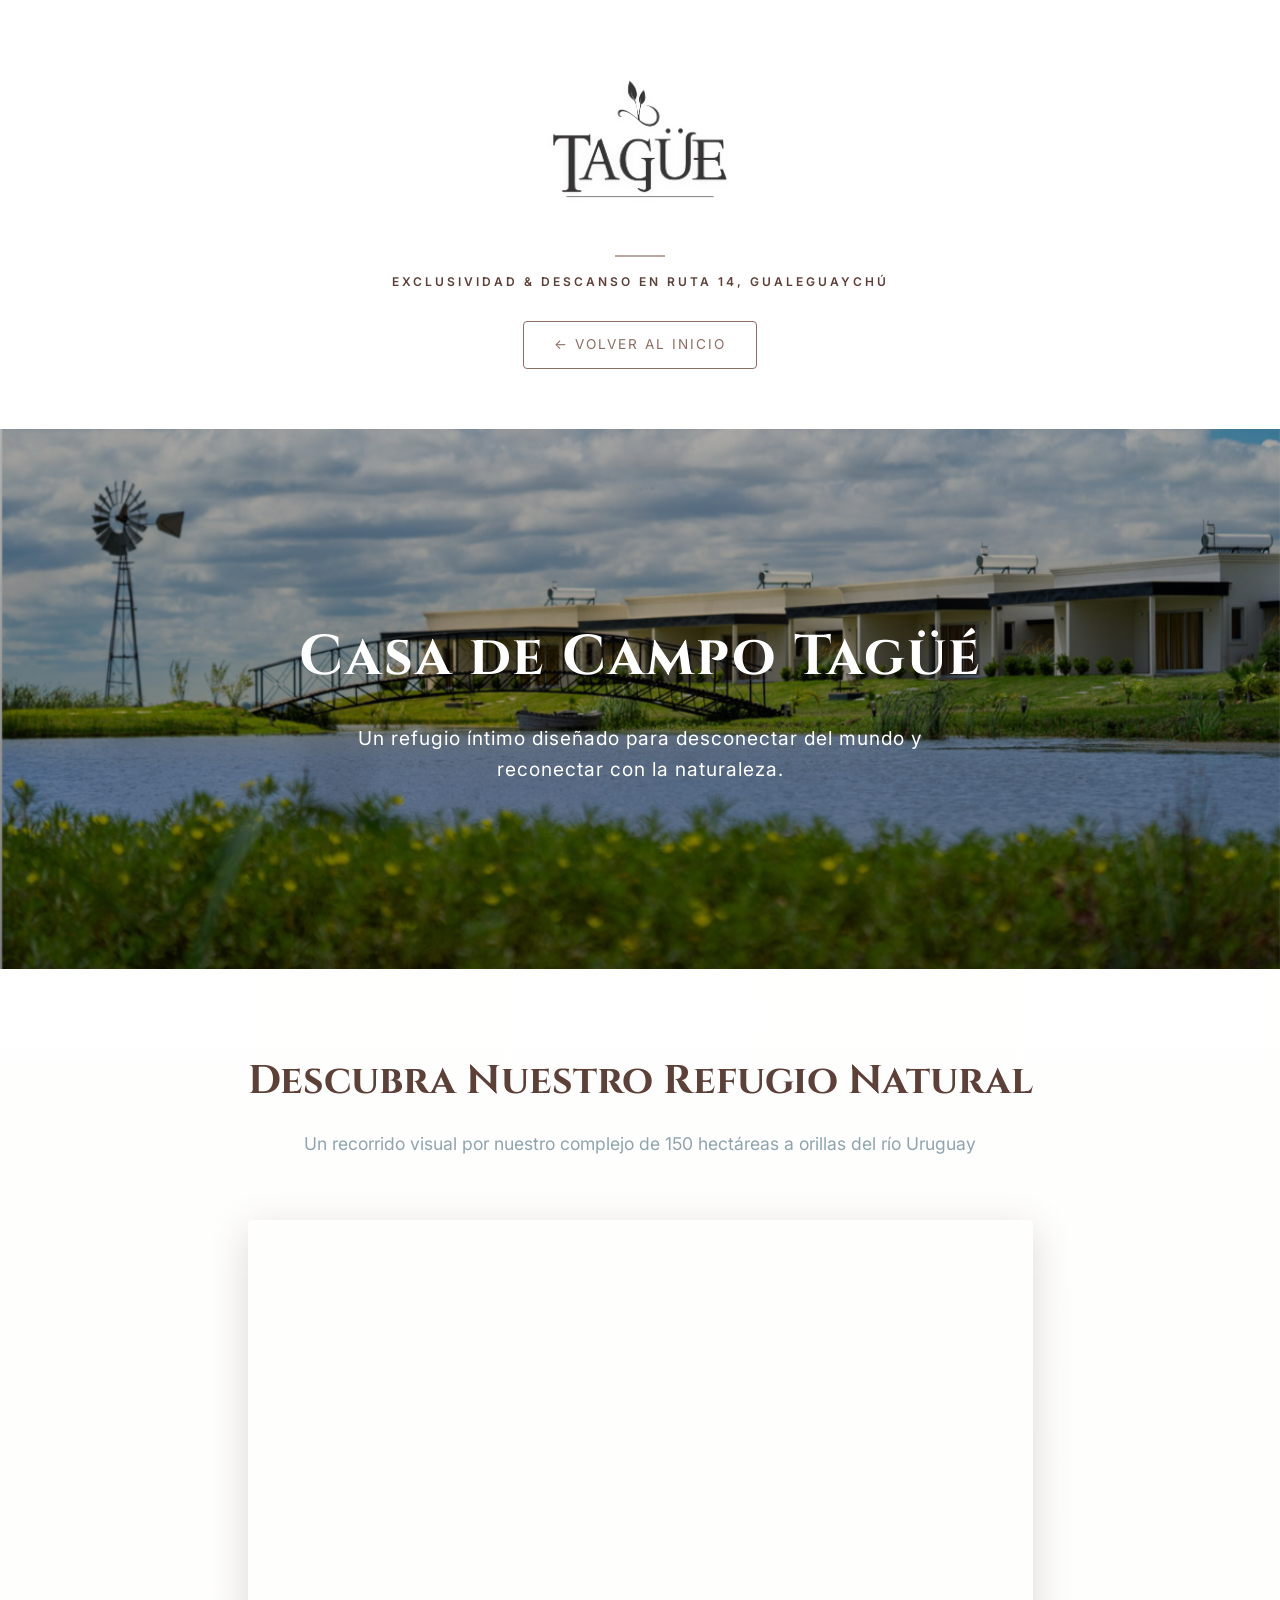
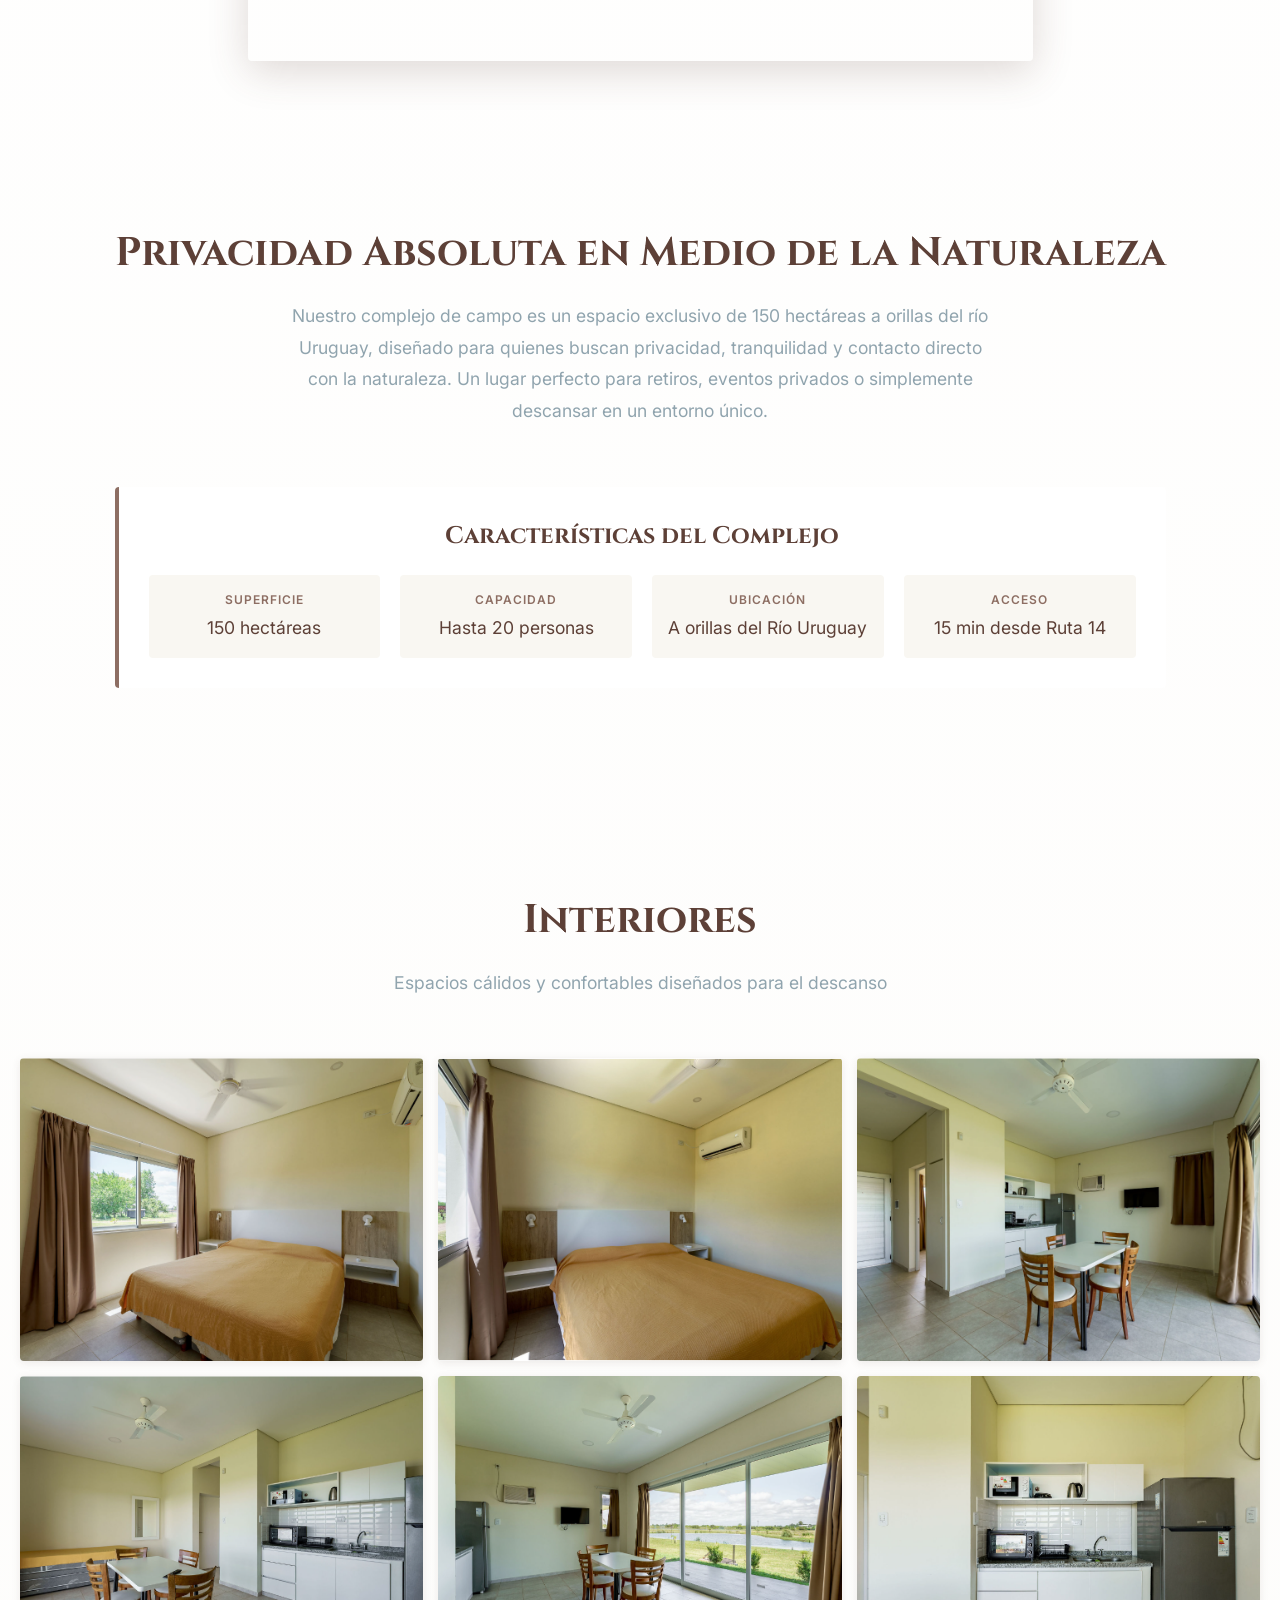
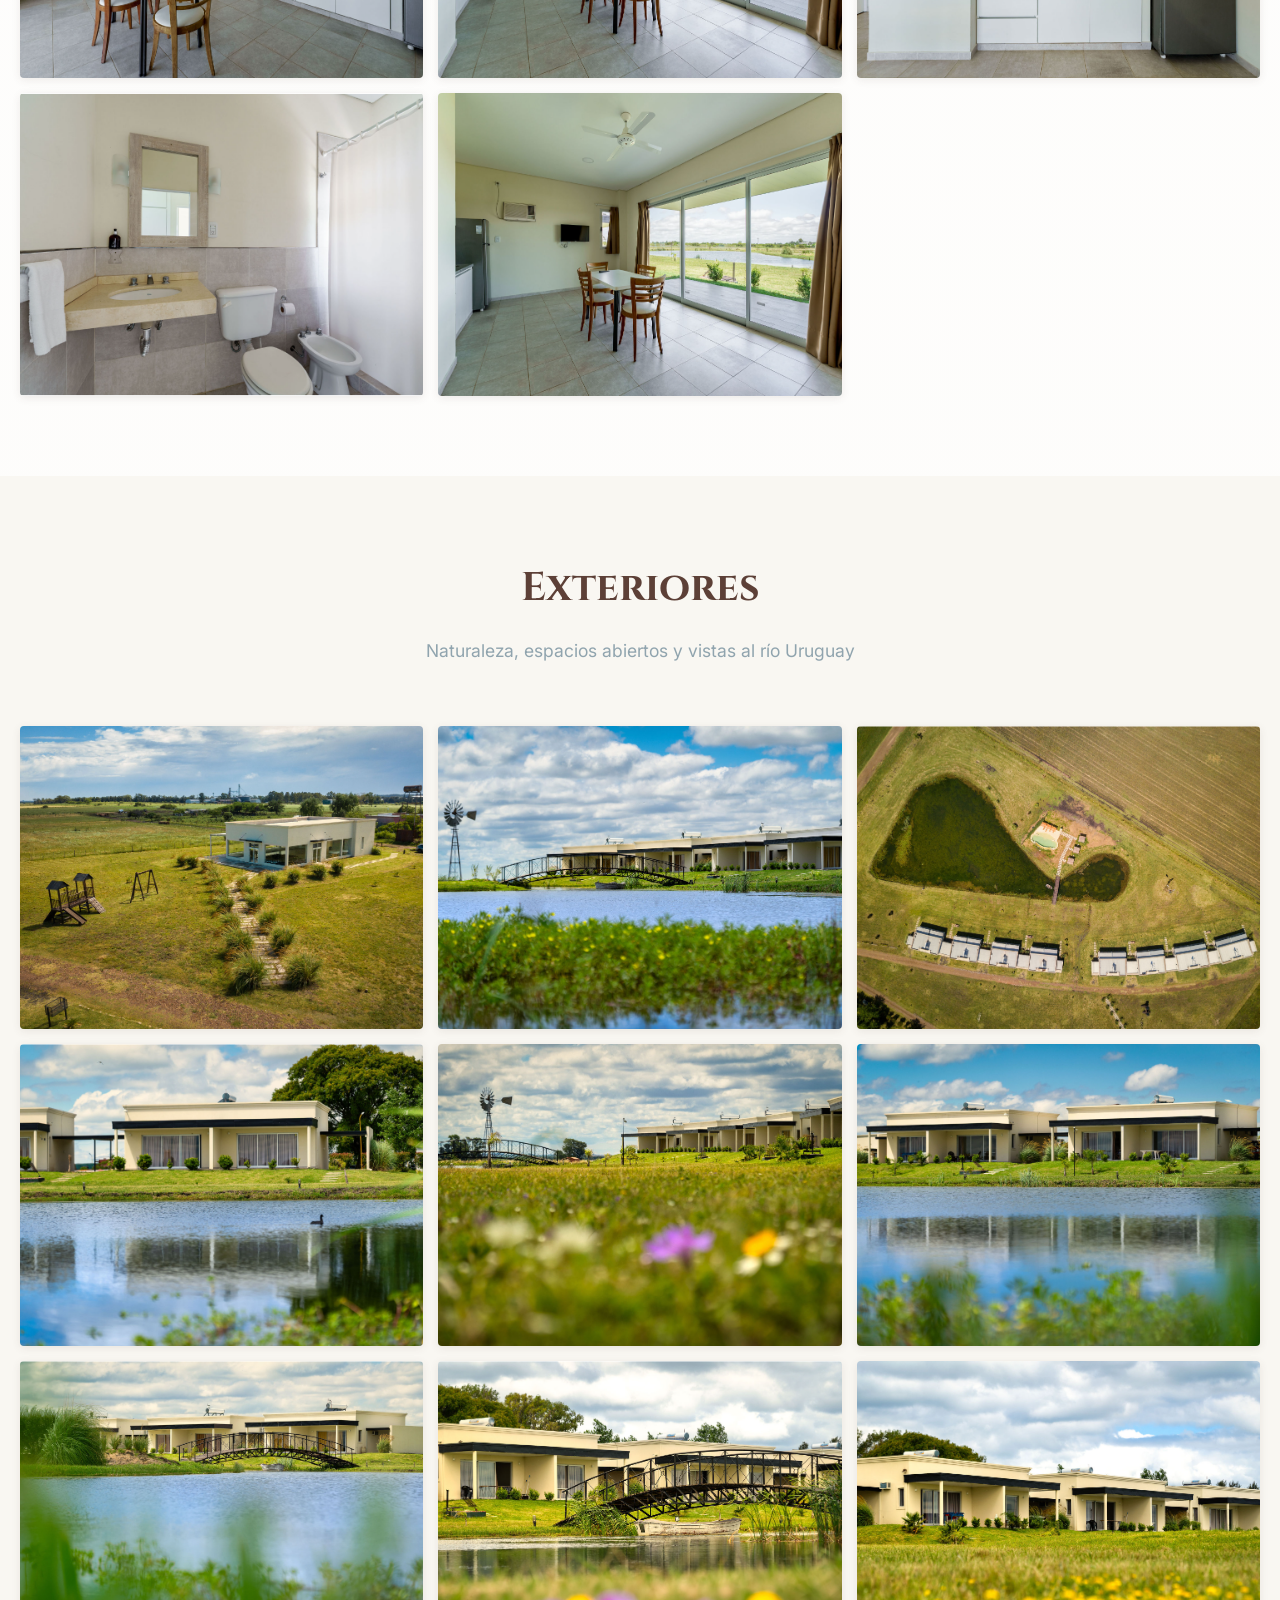
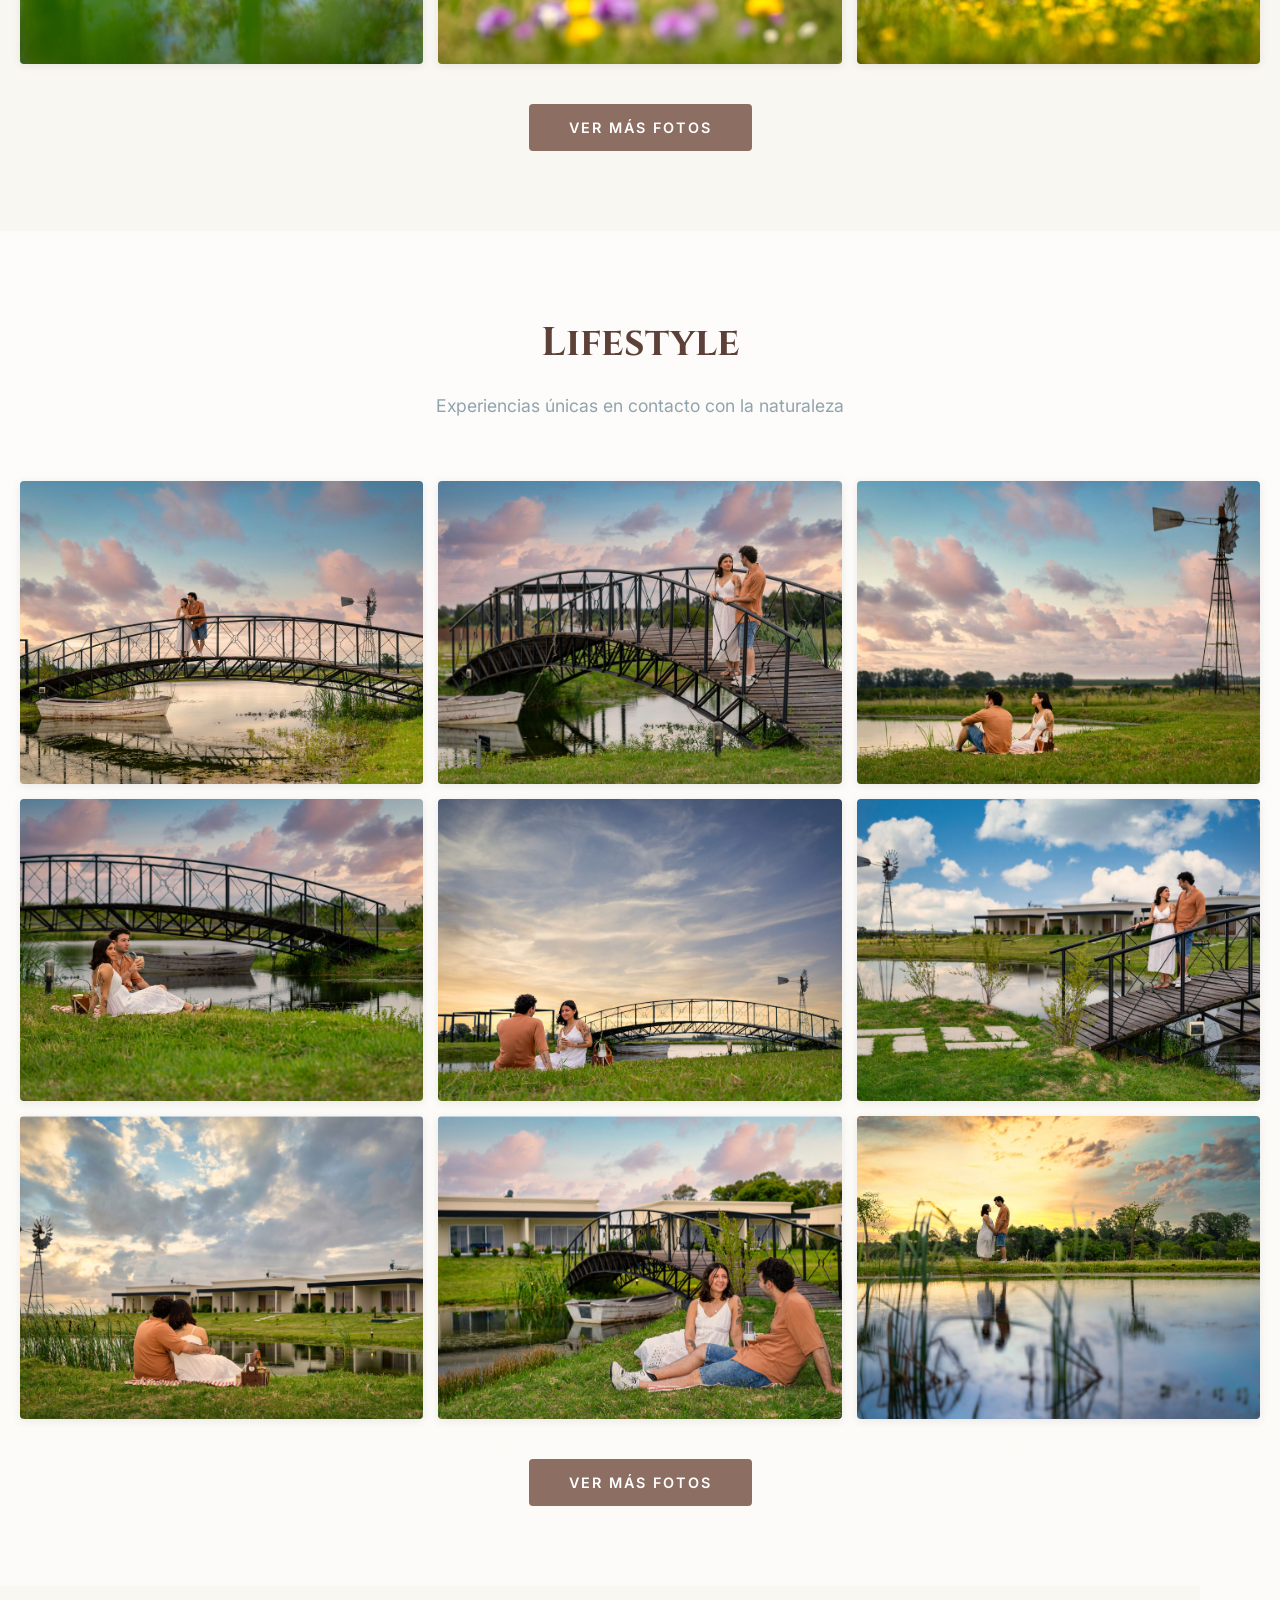
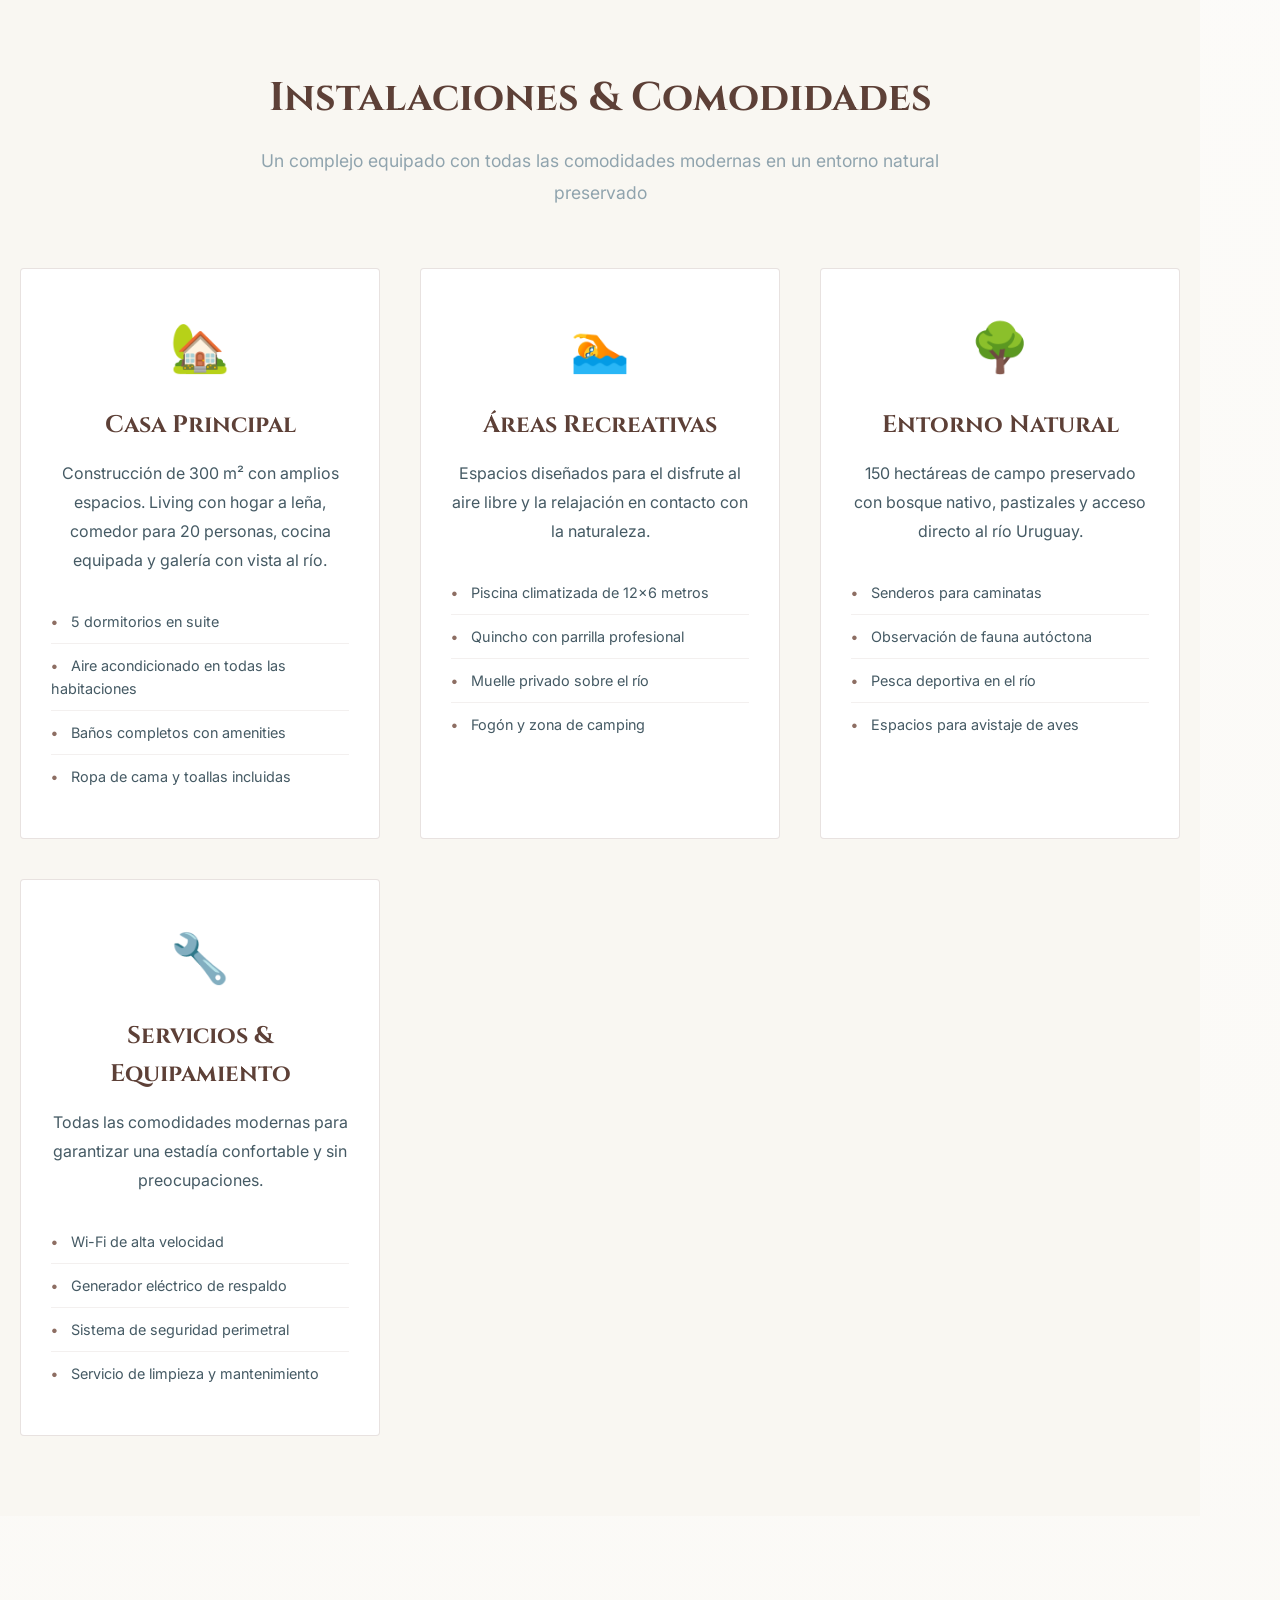
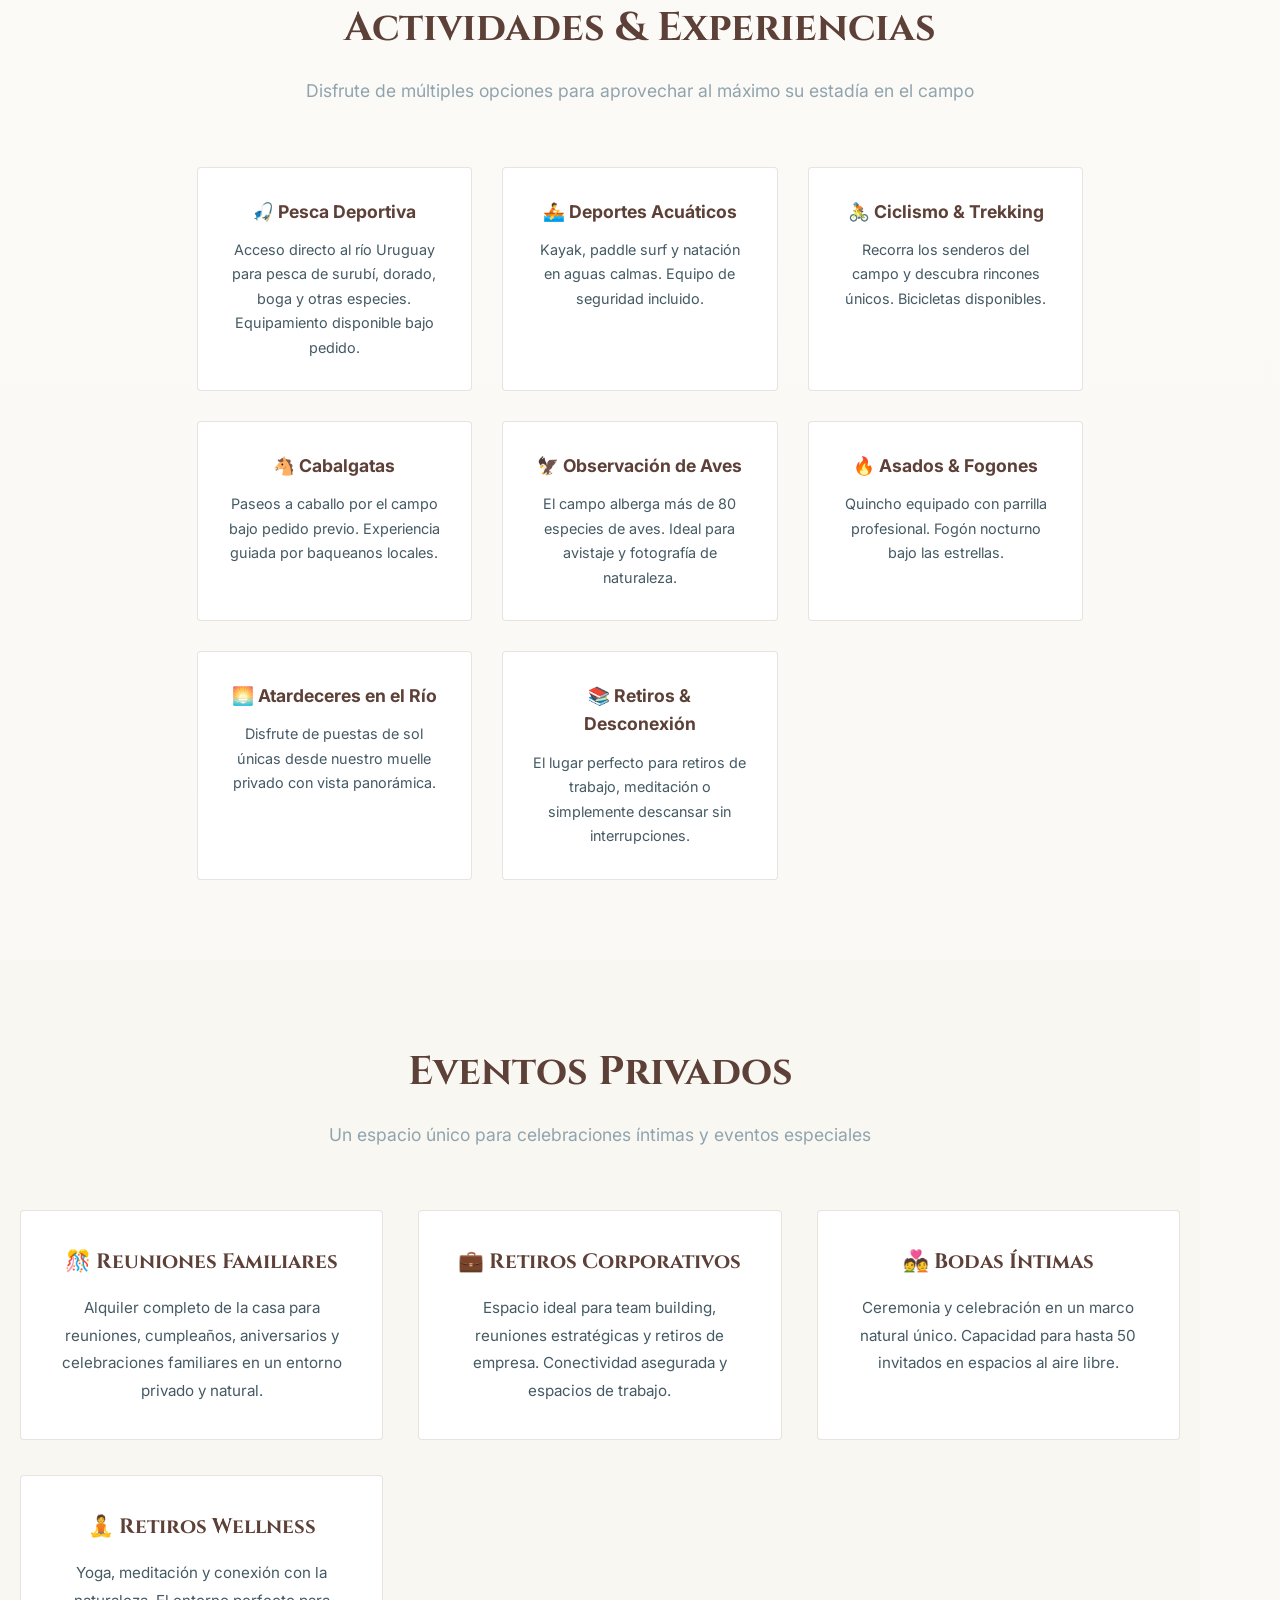
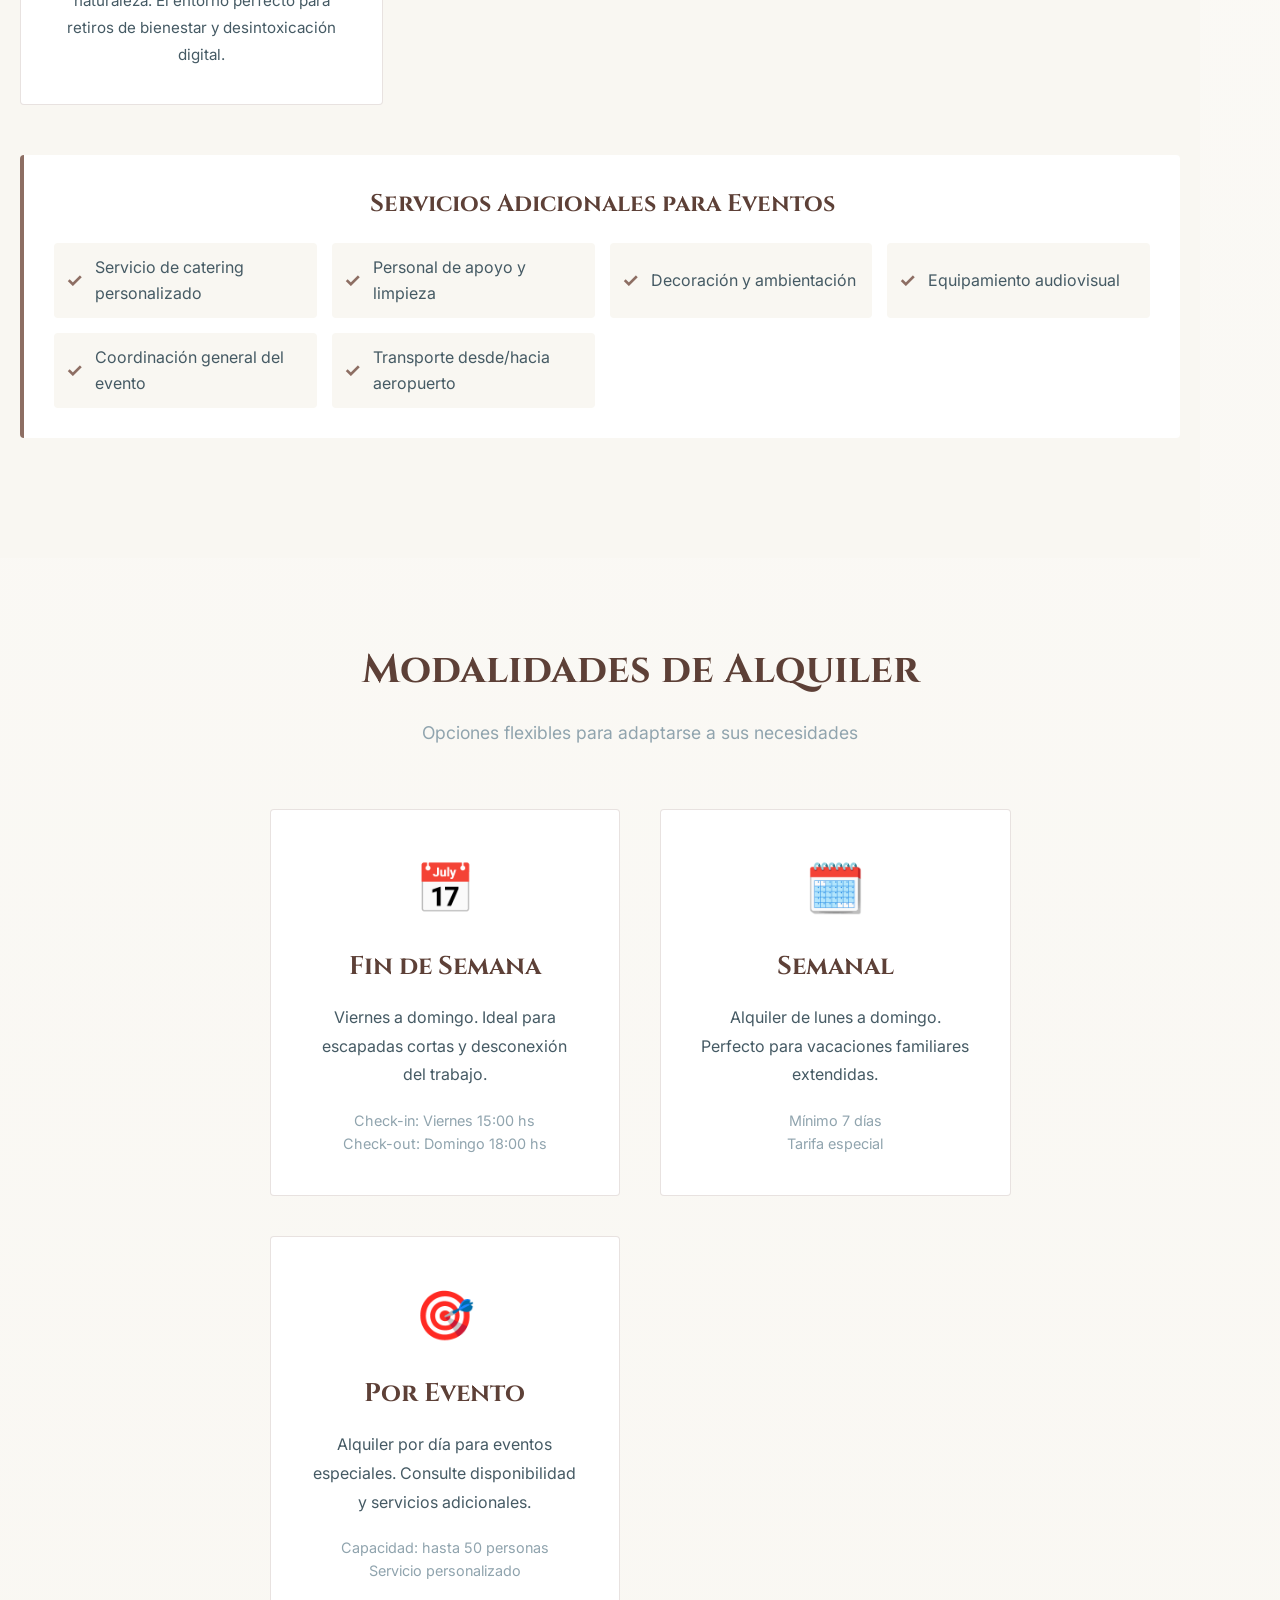
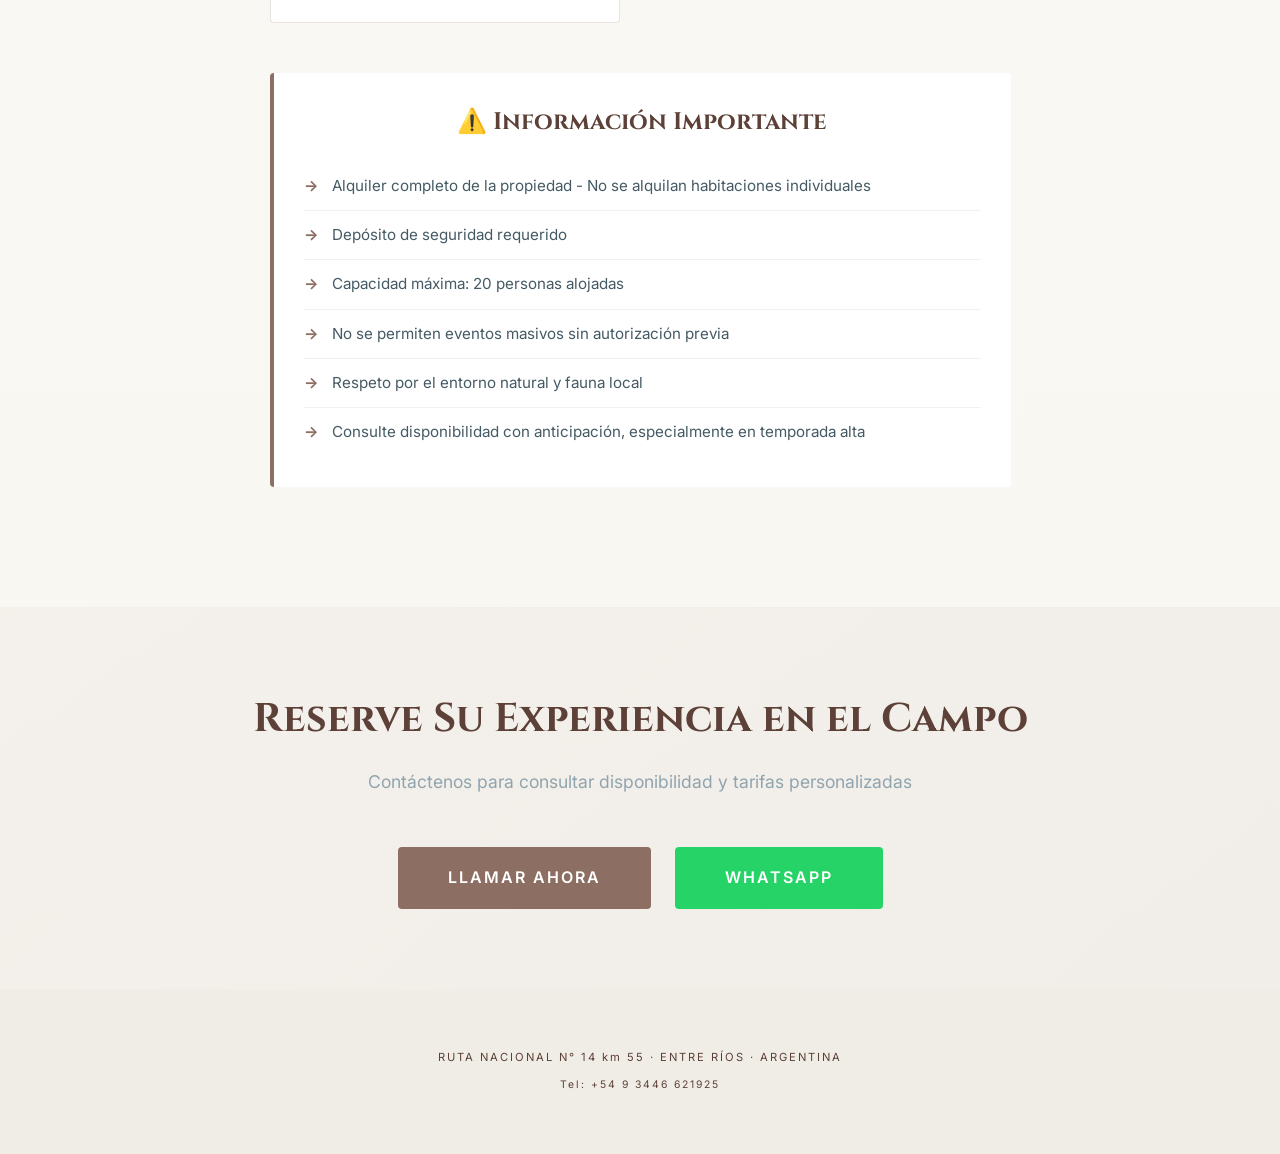
==== casa-de-campo.html @ 74c23db2 "Añado funcionalidades y nuevas imagenes" ====
<!DOCTYPE html>
<html lang="es">
<head>
    <meta charset="UTF-8">
    <meta name="viewport" content="width=device-width, initial-scale=1.0">
    <title>Casa de Campo - El Tague</title>
    <link rel="stylesheet" href="styles.css">
    <link rel="preconnect" href="https://fonts.googleapis.com">
    <link rel="preconnect" href="https://fonts.gstatic.com" crossorigin>
    <link href="https://fonts.googleapis.com/css2?family=Cinzel:wght@400;700&family=Inter:wght@300;400;600&display=swap" rel="stylesheet">
</head>
<body>

    <header class="header">
        <div class="logo-container">
            <img src="tague2.svg" class="main-logo">        
            <div class="divider"></div>
            <p class="tagline">Exclusividad & Descanso en Ruta 14, Gualeguaychú</p>
        </div>
        <a href="index.html" class="back-link">← Volver al Inicio</a>
    </header>

    <!-- Hero Section -->
    <section class="hero-section" style="background-image: url('campo.png');">
        <div class="hero-overlay"></div>
        <div class="hero-content">
            <h1>Casa de Campo Tagüé</h1>
            <p>Un refugio íntimo diseñado para desconectar del mundo y reconectar con la naturaleza.</p>
        </div>
    </section>

    <!-- Video de Presentación -->
    <section class="content-section">
        <div class="section-header">
            <h2 class="section-title">Descubra Nuestro Refugio Natural</h2>
            <p class="section-subtitle">
                Un recorrido visual por nuestro complejo de 150 hectáreas a orillas del río Uruguay
            </p>
        </div>
        
        <div class="video-container">
            <iframe 
                src="https://www.youtube.com/embed/LPkgZjcuvBs" 
                title="Casa de Campo El Tagüé" 
                frameborder="0" 
                allow="accelerometer; autoplay; clipboard-write; encrypted-media; gyroscope; picture-in-picture" 
                allowfullscreen>
            </iframe>
        </div>
    </section>

    <!-- Descripción Principal -->
    <section class="content-section">
        <div class="section-header">
            <h2 class="section-title">Privacidad Absoluta en Medio de la Naturaleza</h2>
            <p class="section-subtitle">
                Nuestro complejo de campo es un espacio exclusivo de 150 hectáreas a orillas del río Uruguay, 
                diseñado para quienes buscan privacidad, tranquilidad y contacto directo con la naturaleza. 
                Un lugar perfecto para retiros, eventos privados o simplemente descansar en un entorno único.
            </p>
        </div>

        <!-- Info Box Características -->
        <div class="info-box">
            <h3>Características del Complejo</h3>
            <div class="info-grid">
                <div class="info-item">
                    <div class="info-label">Superficie</div>
                    <div class="info-value">150 hectáreas</div>
                </div>
                <div class="info-item">
                    <div class="info-label">Capacidad</div>
                    <div class="info-value">Hasta 20 personas</div>
                </div>
                <div class="info-item">
                    <div class="info-label">Ubicación</div>
                    <div class="info-value">A orillas del Río Uruguay</div>
                </div>
                <div class="info-item">
                    <div class="info-label">Acceso</div>
                    <div class="info-value">15 min desde Ruta 14</div>
                </div>
            </div>
        </div>
    </section>

    <!-- Galería de Fotos - INTERIORES -->
    <section class="gallery-section">
        <div class="section-header">
            <h2 class="section-title">Interiores</h2>
            <p class="section-subtitle">
                Espacios cálidos y confortables diseñados para el descanso
            </p>
        </div>

        <div class="photo-gallery-dense">
            <div class="gallery-item">
                <img src="fotos interiores/interior1.png" alt="Living principal">
            </div>
            <div class="gallery-item">
                <img src="fotos interiores/interior2.png" alt="Dormitorio suite">
            </div>
            <div class="gallery-item">
                <img src="fotos interiores/interior3.png" alt="Cocina equipada">
            </div>
            <div class="gallery-item">
                <img src="fotos interiores/interior4.png" alt="Comedor">
            </div>
            <div class="gallery-item">
                <img src="fotos interiores/interior5.png" alt="Baño principal">
            </div>
            <div class="gallery-item">
                <img src="fotos interiores/interior6.png" alt="Sala de estar">
            </div>
            <div class="gallery-item">
                <img src="fotos interiores/interior7.png" alt="Detalle decoración">
            </div>
            <div class="gallery-item">
                <img src="fotos interiores/interior8.png" alt="Habitación doble">
            </div>
        </div>
    </section>

    <!-- Galería de Fotos - EXTERIORES -->
    <section class="gallery-section" style="background: var(--bg-primary); padding: 80px 20px; margin: 0;">
        <div style="max-width: 1400px; margin: 0 auto;">
            <div class="section-header">
                <h2 class="section-title">Exteriores</h2>
                <p class="section-subtitle">
                    Naturaleza, espacios abiertos y vistas al río Uruguay
                </p>
            </div>

            <div class="photo-gallery-dense" id="gallery-exteriores">
                <!-- Primeras 9 fotos visibles -->
                <div class="gallery-item">
                    <img src="fotos exteriores/exterior1.png" alt="Vista al río">
                </div>
                <div class="gallery-item">
                    <img src="fotos exteriores/exterior2.png" alt="Atardecer en el campo">
                </div>
                <div class="gallery-item">
                    <img src="fotos exteriores/exterior3.png" alt="Bosque nativo">
                </div>
                <div class="gallery-item">
                    <img src="fotos exteriores/exterior4.png" alt="Senderos del campo">
                </div>
                <div class="gallery-item">
                    <img src="fotos exteriores/exterior5.png" alt="Paisaje natural">
                </div>
                <div class="gallery-item">
                    <img src="fotos exteriores/exterior6.png" alt="Muelle privado">
                </div>
                <div class="gallery-item">
                    <img src="fotos exteriores/exterior7.png" alt="Vista panorámica">
                </div>
                <div class="gallery-item">
                    <img src="fotos exteriores/exterior8.png" alt="Flora del campo">
                </div>
                <div class="gallery-item">
                    <img src="fotos exteriores/exterior9.png" alt="Cielo abierto">
                </div>
                
                <!-- Fotos ocultas inicialmente -->
                <div class="gallery-item gallery-hidden">
                    <img src="fotos exteriores/exterior10.png" alt="Amanecer">
                </div>
                <div class="gallery-item gallery-hidden">
                    <img src="fotos exteriores/exterior11.png" alt="Zona de camping">
                </div>
                <div class="gallery-item gallery-hidden">
                    <img src="fotos exteriores/exterior12.png" alt="Flores silvestres">
                </div>
                <div class="gallery-item gallery-hidden">
                    <img src="fotos exteriores/exterior13.png" alt="Naturaleza">
                </div>
                <div class="gallery-item gallery-hidden">
                    <img src="fotos exteriores/exterior14.png" alt="Camino">
                </div>
                <div class="gallery-item gallery-hidden">
                    <img src="fotos exteriores/exterior15.png" alt="Paisaje">
                </div>
            </div>
            
            <div class="gallery-btn-container">
                <button class="gallery-toggle-btn" onclick="toggleGallery('exteriores')">
                    <span class="btn-text-more">Ver Más Fotos</span>
                    <span class="btn-text-less" style="display: none;">Ver Menos</span>
                </button>
            </div>
        </div>
    </section>

    <!-- Galería de Fotos - LIFESTYLE -->
    <section class="gallery-section">
        <div class="section-header">
            <h2 class="section-title">Lifestyle</h2>
            <p class="section-subtitle">
                Experiencias únicas en contacto con la naturaleza
            </p>
        </div>

        <div class="photo-gallery-dense" id="gallery-lifestyle">
            <!-- Primeras 9 fotos visibles -->
            <div class="gallery-item">
                <img src="fotos lifestyles/lifestyle1.png" alt="Piscina">
            </div>
            <div class="gallery-item">
                <img src="fotos lifestyles/lifestyle2.png" alt="Quincho y parrilla">
            </div>
            <div class="gallery-item">
                <img src="fotos lifestyles/lifestyle3.png" alt="Relax en galería">
            </div>
            <div class="gallery-item">
                <img src="fotos lifestyles/lifestyle4.png" alt="Atardecer desde el muelle">
            </div>
            <div class="gallery-item">
                <img src="fotos lifestyles/lifestyle5.png" alt="Fogón nocturno">
            </div>
            <div class="gallery-item">
                <img src="fotos lifestyles/lifestyle6.png" alt="Estrellas">
            </div>
            <div class="gallery-item">
                <img src="fotos lifestyles/lifestyle7.png" alt="Vista aérea">
            </div>
            <div class="gallery-item">
                <img src="fotos lifestyles/lifestyle8.png" alt="Fachada de día">
            </div>
            <div class="gallery-item">
                <img src="fotos lifestyles/lifestyle9.png" alt="Momento de descanso">
            </div>
            
            <!-- Fotos ocultas inicialmente -->
            <div class="gallery-item gallery-hidden">
                <img src="fotos lifestyles/lifestyle10.png" alt="Foto 10">
            </div>
            <div class="gallery-item gallery-hidden">
                <img src="fotos lifestyles/lifestyle11.png" alt="Foto 11">
            </div>
            <div class="gallery-item gallery-hidden">
                <img src="fotos lifestyles/lifestyle12.png" alt="Foto 12">
            </div>
            <div class="gallery-item gallery-hidden">
                <img src="fotos lifestyles/lifestyle13.png" alt="Foto 13">
            </div>
            <div class="gallery-item gallery-hidden">
                <img src="fotos lifestyles/lifestyle14.png" alt="Foto 14">
            </div>
            <div class="gallery-item gallery-hidden">
                <img src="fotos lifestyles/lifestyle15.png" alt="Foto 15">
            </div>
            <div class="gallery-item gallery-hidden">
                <img src="fotos lifestyles/lifestyle16.png" alt="Foto 16">
            </div>
            <div class="gallery-item gallery-hidden">
                <img src="fotos lifestyles/lifestyle17.png" alt="Foto 17">
            </div>
            <div class="gallery-item gallery-hidden">
                <img src="fotos lifestyles/lifestyle18.png" alt="Foto 18">
            </div>
            <div class="gallery-item gallery-hidden">
                <img src="fotos lifestyles/lifestyle19.png" alt="Foto 19">
            </div>
            <div class="gallery-item gallery-hidden">
                <img src="fotos lifestyles/lifestyle20.png" alt="Foto 20">
            </div>
            <div class="gallery-item gallery-hidden">
                <img src="fotos lifestyles/lifestyle21.png" alt="Foto 21">
            </div>
            <div class="gallery-item gallery-hidden">
                <img src="fotos lifestyles/lifestyle22.png" alt="Foto 22">
            </div>
        </div>
        
        <div class="gallery-btn-container">
            <button class="gallery-toggle-btn" onclick="toggleGallery('lifestyle')">
                <span class="btn-text-more">Ver Más Fotos</span>
                <span class="btn-text-less" style="display: none;">Ver Menos</span>
            </button>
        </div>
    </section>

    <!-- Modal para vista ampliada de imágenes -->
    <div id="imageModal" class="modal" onclick="closeModal()">
        <span class="modal-close">&times;</span>
        <img class="modal-content" id="modalImage">
        <div class="modal-caption" id="modalCaption"></div>
        <button class="modal-nav modal-prev" onclick="event.stopPropagation(); navigateImage(-1)">&#10094;</button>
        <button class="modal-nav modal-next" onclick="event.stopPropagation(); navigateImage(1)">&#10095;</button>
    </div>

    <!-- Instalaciones -->
    <section class="content-section" style="background: var(--bg-primary); padding: 80px 20px; margin: 0;">
        <div style="max-width: 1200px; margin: 0 auto;">
            <div class="section-header">
                <h2 class="section-title">Instalaciones & Comodidades</h2>
                <p class="section-subtitle">
                    Un complejo equipado con todas las comodidades modernas en un entorno natural preservado
                </p>
            </div>

            <div class="campo-features-grid">
                <div class="campo-feature-card">
                    <div class="campo-feature-icon">🏡</div>
                    <h3 class="campo-feature-title">Casa Principal</h3>
                    <p class="campo-feature-description">Construcción de 300 m² con amplios espacios. Living con hogar a leña, comedor para 20 personas, cocina equipada y galería con vista al río.</p>
                    <ul class="campo-feature-list">
                        <li>5 dormitorios en suite</li>
                        <li>Aire acondicionado en todas las habitaciones</li>
                        <li>Baños completos con amenities</li>
                        <li>Ropa de cama y toallas incluidas</li>
                    </ul>
                </div>

                <div class="campo-feature-card">
                    <div class="campo-feature-icon">🏊</div>
                    <h3 class="campo-feature-title">Áreas Recreativas</h3>
                    <p class="campo-feature-description">Espacios diseñados para el disfrute al aire libre y la relajación en contacto con la naturaleza.</p>
                    <ul class="campo-feature-list">
                        <li>Piscina climatizada de 12x6 metros</li>
                        <li>Quincho con parrilla profesional</li>
                        <li>Muelle privado sobre el río</li>
                        <li>Fogón y zona de camping</li>
                    </ul>
                </div>

                <div class="campo-feature-card">
                    <div class="campo-feature-icon">🌳</div>
                    <h3 class="campo-feature-title">Entorno Natural</h3>
                    <p class="campo-feature-description">150 hectáreas de campo preservado con bosque nativo, pastizales y acceso directo al río Uruguay.</p>
                    <ul class="campo-feature-list">
                        <li>Senderos para caminatas</li>
                        <li>Observación de fauna autóctona</li>
                        <li>Pesca deportiva en el río</li>
                        <li>Espacios para avistaje de aves</li>
                    </ul>
                </div>

                <div class="campo-feature-card">
                    <div class="campo-feature-icon">🔧</div>
                    <h3 class="campo-feature-title">Servicios & Equipamiento</h3>
                    <p class="campo-feature-description">Todas las comodidades modernas para garantizar una estadía confortable y sin preocupaciones.</p>
                    <ul class="campo-feature-list">
                        <li>Wi-Fi de alta velocidad</li>
                        <li>Generador eléctrico de respaldo</li>
                        <li>Sistema de seguridad perimetral</li>
                        <li>Servicio de limpieza y mantenimiento</li>
                    </ul>
                </div>
            </div>
        </div>
    </section>

    <!-- Actividades -->
    <section class="content-section">
        <div class="section-header">
            <h2 class="section-title">Actividades & Experiencias</h2>
            <p class="section-subtitle">
                Disfrute de múltiples opciones para aprovechar al máximo su estadía en el campo
            </p>
        </div>

        <div class="activities-grid">
            <div class="activity-item">
                <h4>🎣 Pesca Deportiva</h4>
                <p>Acceso directo al río Uruguay para pesca de surubí, dorado, boga y otras especies. Equipamiento disponible bajo pedido.</p>
            </div>

            <div class="activity-item">
                <h4>🚣 Deportes Acuáticos</h4>
                <p>Kayak, paddle surf y natación en aguas calmas. Equipo de seguridad incluido.</p>
            </div>

            <div class="activity-item">
                <h4>🚴 Ciclismo & Trekking</h4>
                <p>Recorra los senderos del campo y descubra rincones únicos. Bicicletas disponibles.</p>
            </div>

            <div class="activity-item">
                <h4>🐴 Cabalgatas</h4>
                <p>Paseos a caballo por el campo bajo pedido previo. Experiencia guiada por baqueanos locales.</p>
            </div>

            <div class="activity-item">
                <h4>🦅 Observación de Aves</h4>
                <p>El campo alberga más de 80 especies de aves. Ideal para avistaje y fotografía de naturaleza.</p>
            </div>

            <div class="activity-item">
                <h4>🔥 Asados & Fogones</h4>
                <p>Quincho equipado con parrilla profesional. Fogón nocturno bajo las estrellas.</p>
            </div>

            <div class="activity-item">
                <h4>🌅 Atardeceres en el Río</h4>
                <p>Disfrute de puestas de sol únicas desde nuestro muelle privado con vista panorámica.</p>
            </div>

            <div class="activity-item">
                <h4>📚 Retiros & Desconexión</h4>
                <p>El lugar perfecto para retiros de trabajo, meditación o simplemente descansar sin interrupciones.</p>
            </div>
        </div>
    </section>

    <!-- Tipos de Eventos -->
    <section class="content-section" style="background: var(--bg-primary); padding: 80px 20px; margin: 0;">
        <div style="max-width: 1200px; margin: 0 auto;">
            <div class="section-header">
                <h2 class="section-title">Eventos Privados</h2>
                <p class="section-subtitle">
                    Un espacio único para celebraciones íntimas y eventos especiales
                </p>
            </div>

            <div class="events-grid">
                <div class="event-card">
                    <h3>🎊 Reuniones Familiares</h3>
                    <p>Alquiler completo de la casa para reuniones, cumpleaños, aniversarios y celebraciones familiares en un entorno privado y natural.</p>
                </div>

                <div class="event-card">
                    <h3>💼 Retiros Corporativos</h3>
                    <p>Espacio ideal para team building, reuniones estratégicas y retiros de empresa. Conectividad asegurada y espacios de trabajo.</p>
                </div>

                <div class="event-card">
                    <h3>💑 Bodas Íntimas</h3>
                    <p>Ceremonia y celebración en un marco natural único. Capacidad para hasta 50 invitados en espacios al aire libre.</p>
                </div>

                <div class="event-card">
                    <h3>🧘 Retiros Wellness</h3>
                    <p>Yoga, meditación y conexión con la naturaleza. El entorno perfecto para retiros de bienestar y desintoxicación digital.</p>
                </div>
            </div>

            <!-- Servicios para Eventos -->
            <div class="info-box" style="margin-top: 50px;">
                <h3>Servicios Adicionales para Eventos</h3>
                <div class="services-list">
                    <div class="service-item-inline">
                        <span class="service-check">✓</span>
                        <span>Servicio de catering personalizado</span>
                    </div>
                    <div class="service-item-inline">
                        <span class="service-check">✓</span>
                        <span>Personal de apoyo y limpieza</span>
                    </div>
                    <div class="service-item-inline">
                        <span class="service-check">✓</span>
                        <span>Decoración y ambientación</span>
                    </div>
                    <div class="service-item-inline">
                        <span class="service-check">✓</span>
                        <span>Equipamiento audiovisual</span>
                    </div>
                    <div class="service-item-inline">
                        <span class="service-check">✓</span>
                        <span>Coordinación general del evento</span>
                    </div>
                    <div class="service-item-inline">
                        <span class="service-check">✓</span>
                        <span>Transporte desde/hacia aeropuerto</span>
                    </div>
                </div>
            </div>
        </div>
    </section>

    <!-- Modalidades de Alquiler -->
    <section class="content-section">
        <div class="section-header">
            <h2 class="section-title">Modalidades de Alquiler</h2>
            <p class="section-subtitle">
                Opciones flexibles para adaptarse a sus necesidades
            </p>
        </div>

        <div class="rental-options">
            <div class="rental-card">
                <div class="rental-icon">📅</div>
                <h3>Fin de Semana</h3>
                <p class="rental-description">Viernes a domingo. Ideal para escapadas cortas y desconexión del trabajo.</p>
                <p class="rental-detail">Check-in: Viernes 15:00 hs<br>Check-out: Domingo 18:00 hs</p>
            </div>

            <div class="rental-card">
                <div class="rental-icon">🗓️</div>
                <h3>Semanal</h3>
                <p class="rental-description">Alquiler de lunes a domingo. Perfecto para vacaciones familiares extendidas.</p>
                <p class="rental-detail">Mínimo 7 días<br>Tarifa especial</p>
            </div>

            <div class="rental-card">
                <div class="rental-icon">🎯</div>
                <h3>Por Evento</h3>
                <p class="rental-description">Alquiler por día para eventos especiales. Consulte disponibilidad y servicios adicionales.</p>
                <p class="rental-detail">Capacidad: hasta 50 personas<br>Servicio personalizado</p>
            </div>
        </div>

        <div class="info-box" style="margin-top: 50px;">
            <h3>⚠️ Información Importante</h3>
            <ul class="info-list">
                <li>Alquiler completo de la propiedad - No se alquilan habitaciones individuales</li>
                <li>Depósito de seguridad requerido</li>
                <li>Capacidad máxima: 20 personas alojadas</li>
                <li>No se permiten eventos masivos sin autorización previa</li>
                <li>Respeto por el entorno natural y fauna local</li>
                <li>Consulte disponibilidad con anticipación, especialmente en temporada alta</li>
            </ul>
        </div>
    </section>

    <!-- Call to Action -->
    <section class="cta-section">
        <h2 class="section-title">Reserve Su Experiencia en el Campo</h2>
        <p class="section-subtitle" style="margin-bottom: 30px;">
            Contáctenos para consultar disponibilidad y tarifas personalizadas
        </p>
        <a href="tel:+5493446621925" class="cta-button">Llamar Ahora</a>
        <a href="https://wa.me/5493446621925" class="cta-button" style="margin-left: 20px; background: #25D366;">WhatsApp</a>
    </section>

    <footer class="footer">
        <p>RUTA NACIONAL N° 14 km 55 · ENTRE RÍOS · ARGENTINA</p>
        <p style="margin-top: 10px; font-size: 0.65rem;">Tel: +54 9 3446 621925</p>
    </footer>

    <script>
        // Gallery toggle functionality
        function toggleGallery(galleryId) {
            const gallery = document.getElementById('gallery-' + galleryId);
            const hiddenItems = gallery.querySelectorAll('.gallery-hidden');
            const button = event.currentTarget;
            const moreText = button.querySelector('.btn-text-more');
            const lessText = button.querySelector('.btn-text-less');
            
            hiddenItems.forEach(item => {
                if (item.style.display === 'block') {
                    item.style.display = 'none';
                    moreText.style.display = 'inline';
                    lessText.style.display = 'none';
                } else {
                    item.style.display = 'block';
                    moreText.style.display = 'none';
                    lessText.style.display = 'inline';
                }
            });
        }

        // Image modal functionality
        let currentImages = [];
        let currentIndex = 0;

        document.addEventListener('DOMContentLoaded', function() {
            const galleryItems = document.querySelectorAll('.gallery-item img');
            
            galleryItems.forEach((img, index) => {
                img.addEventListener('click', function(e) {
                    e.stopPropagation();
                    openModal(this, index);
                });
            });
        });

        function openModal(img, index) {
            const modal = document.getElementById('imageModal');
            const modalImg = document.getElementById('modalImage');
            const caption = document.getElementById('modalCaption');
            
            // Get all visible images from the same gallery
            const gallery = img.closest('.photo-gallery-dense');
            currentImages = Array.from(gallery.querySelectorAll('.gallery-item:not(.gallery-hidden) img, .gallery-item[style*="display: block"] img'));
            currentIndex = currentImages.indexOf(img);
            
            modal.style.display = 'flex';
            modalImg.src = img.src;
            caption.textContent = img.alt;
            document.body.style.overflow = 'hidden';
        }

        function closeModal() {
            const modal = document.getElementById('imageModal');
            modal.style.display = 'none';
            document.body.style.overflow = 'auto';
        }

        function navigateImage(direction) {
            currentIndex += direction;
            
            if (currentIndex < 0) {
                currentIndex = currentImages.length - 1;
            } else if (currentIndex >= currentImages.length) {
                currentIndex = 0;
            }
            
            const modalImg = document.getElementById('modalImage');
            const caption = document.getElementById('modalCaption');
            
            modalImg.src = currentImages[currentIndex].src;
            caption.textContent = currentImages[currentIndex].alt;
        }

        // Close modal with Escape key
        document.addEventListener('keydown', function(e) {
            if (e.key === 'Escape') {
                closeModal();
            } else if (e.key === 'ArrowLeft') {
                navigateImage(-1);
            } else if (e.key === 'ArrowRight') {
                navigateImage(1);
            }
        });
    </script>

</body>
</html>
---- styles.css ----
/* ================================
   NUEVA PALETA: CALIDEZ NATURAL
   ================================ */
:root {
    --bg-primary: #F9F7F2;
    --bg-secondary: #FFFFFF;
    --accent: #8D6E63;
    --accent-dark: #5D4037;
    --text-main: #455A64;
    --text-light: #90A4AE;
    --border: rgba(141, 110, 99, 0.2);
}

/* ================================
   ESTILOS BASE
   ================================ */
* {
    margin: 0;
    padding: 0;
    box-sizing: border-box;
}

body {
    font-family: 'Inter', sans-serif;
    background-color: var(--bg-primary);
    background-image: linear-gradient(180deg, #FFFFFF 0%, #F9F7F2 100%);
    color: var(--text-main);
    min-height: 100vh;
    display: flex;
    flex-direction: column;
    line-height: 1.6;
}

/* ================================
   HEADER & LOGO
   ================================ */
.header {
    padding: 50px 20px 30px;
    text-align: center;
    animation: fadeInDown 1s ease;
}

.logo-container {
    display: flex;
    flex-direction: column;
    align-items: center;
}

.main-logo {
    width: 100%;
    max-width: 180px;
    height: auto;
    margin-bottom: 10px;
    filter: drop-shadow(0px 2px 5px rgba(0,0,0,0.05));
    transition: transform 0.4s ease;
}

.divider {
    width: 50px;
    height: 2px;
    background: var(--accent);
    margin: 15px auto;
    opacity: 0.6;
}

.tagline {
    font-size: 0.75rem;
    text-transform: uppercase;
    letter-spacing: 3px;
    color: var(--accent-dark);
    font-weight: 600;
}

/* ================================
   CONTENEDOR DE TARJETAS (INDEX)
   =============================== */
.container {
    flex: 1;
    display: grid;
    grid-template-columns: repeat(auto-fit, minmax(320px, 1fr));
    gap: 40px;
    padding: 40px 20px;
    max-width: 1200px;
    margin: 0 auto;
    width: 100%;
}

/* ================================
   TARJETAS ESTILO "NATURAL CARD"
   ================================ */
.card {
    background: var(--bg-secondary);
    border: 1px solid var(--border);
    border-radius: 4px;
    overflow: hidden;
    cursor: pointer;
    transition: all 0.4s ease;
    box-shadow: 0 10px 30px rgba(0, 0, 0, 0.03);
}

.card:hover {
    transform: translateY(-8px);
    box-shadow: 0 15px 45px rgba(93, 64, 55, 0.1);
    border-color: var(--accent);
}

.image-wrapper {
    height: 230px;
    overflow: hidden;
}

.card-image {
    width: 100%;
    height: 100%;
    object-fit: cover;
    transition: transform 1s ease;
}

.card:hover .card-image {
    transform: scale(1.05);
}

/* ================================
   CONTENIDO DE LA TARJETA
   ================================ */
.card-content {
    padding: 30px;
    text-align: center;
}

.category {
    color: var(--accent);
    font-size: 0.7rem;
    text-transform: uppercase;
    letter-spacing: 2px;
    font-weight: 700;
    margin-bottom: 15px;
    display: block;
}

.card-title {
    font-family: 'Cinzel', serif;
    font-size: 1.6rem;
    margin-bottom: 15px;
    color: var(--accent-dark);
    letter-spacing: 1px;
}

.card-description {
    color: var(--text-main);
    font-size: 0.95rem;
    margin-bottom: 25px;
}

.card-button {
    display: inline-block;
    padding: 10px 30px;
    background: transparent;
    border: 1.5px solid var(--accent);
    color: var(--accent);
    text-decoration: none;
    font-size: 0.75rem;
    text-transform: uppercase;
    letter-spacing: 2px;
    font-weight: 600;
    transition: all 0.3s ease;
}

.card:hover .card-button {
    background: var(--accent);
    color: #FFF;
}

/* ================================
   FOOTER
   ================================ */
.footer {
    padding: 60px 20px;
    text-align: center;
    background-color: #F0EDE7;
    color: var(--accent-dark);
    font-size: 0.7rem;
    letter-spacing: 2px;
}

/* ================================
   ESTILOS PARA PÁGINAS INTERNAS
   ================================ */

/* Hero Section */
.hero-section {
    position: relative;
    height: 60vh;
    min-height: 400px;
    background-size: cover;
    background-position: center;
    display: flex;
    align-items: center;
    justify-content: center;
}

.hero-overlay {
    position: absolute;
    top: 0;
    left: 0;
    right: 0;
    bottom: 0;
    background: linear-gradient(to bottom, rgba(0,0,0,0.3), rgba(0,0,0,0.5));
}

.hero-content {
    position: relative;
    z-index: 2;
    text-align: center;
    color: white;
    padding: 20px;
}

.hero-content h1 {
    font-family: 'Cinzel', serif;
    font-size: 3.5rem;
    margin-bottom: 20px;
    letter-spacing: 2px;
}

.hero-content p {
    font-size: 1.2rem;
    max-width: 600px;
    margin: 0 auto;
    letter-spacing: 1px;
}

/* Content Sections */
.content-section {
    max-width: 1200px;
    margin: 80px auto;
    padding: 0 20px;
}

.section-header {
    text-align: center;
    margin-bottom: 60px;
}

.section-title {
    font-family: 'Cinzel', serif;
    font-size: 2.5rem;
    color: var(--accent-dark);
    margin-bottom: 15px;
}

.section-subtitle {
    color: var(--text-light);
    font-size: 1.1rem;
    max-width: 700px;
    margin: 0 auto;
    line-height: 1.8;
}

/* Video Container */
.video-container {
    max-width: 900px;
    margin: 0 auto;
    position: relative;
    padding-bottom: 56.25%;
    height: 0;
    overflow: hidden;
    border-radius: 4px;
    box-shadow: 0 10px 40px rgba(93, 64, 55, 0.2);
}

.video-container iframe {
    position: absolute;
    top: 0;
    left: 0;
    width: 100%;
    height: 100%;
}

/* Gallery Section */
.gallery-section {
    max-width: 1400px;
    margin: 80px auto;
    padding: 0 20px;
}

.photo-gallery {
    display: grid;
    grid-template-columns: repeat(auto-fill, minmax(300px, 1fr));
    gap: 20px;
    margin-top: 50px;
}

/* Gallery Dense - 3 columnas en desktop */
.photo-gallery-dense {
    display: grid;
    grid-template-columns: repeat(3, 1fr);
    gap: 15px;
    margin-top: 50px;
}

.gallery-item {
    position: relative;
    overflow: hidden;
    border-radius: 4px;
    aspect-ratio: 4/3;
    cursor: pointer;
    transition: all 0.3s ease;
    box-shadow: 0 2px 8px rgba(93, 64, 55, 0.1);
}

.gallery-item:hover {
    transform: translateY(-5px);
    box-shadow: 0 10px 30px rgba(93, 64, 55, 0.2);
}

.gallery-item img {
    width: 100%;
    height: 100%;
    object-fit: cover;
    transition: transform 0.5s ease;
}

.gallery-item:hover img {
    transform: scale(1.1);
}

/* Rooms Grid */
.rooms-grid {
    display: grid;
    grid-template-columns: repeat(auto-fit, minmax(300px, 1fr));
    gap: 40px;
    margin-top: 50px;
}

.room-card {
    background: var(--bg-secondary);
    border: 1px solid var(--border);
    border-radius: 4px;
    overflow: hidden;
    transition: all 0.3s ease;
}

.room-card:hover {
    transform: translateY(-5px);
    box-shadow: 0 10px 30px rgba(93, 64, 55, 0.15);
}

.room-image {
    width: 100%;
    height: 220px;
    object-fit: cover;
}

.room-info {
    padding: 30px;
}

.room-type {
    font-family: 'Cinzel', serif;
    font-size: 1.4rem;
    color: var(--accent-dark);
    margin-bottom: 15px;
}

.room-description {
    color: var(--text-main);
    line-height: 1.8;
    margin-bottom: 20px;
}

.room-features {
    list-style: none;
    padding: 0;
}

.room-features li {
    padding: 8px 0;
    color: var(--text-main);
    font-size: 0.9rem;
    border-bottom: 1px solid rgba(141, 110, 99, 0.1);
}

.room-features li:last-child {
    border-bottom: none;
}

.room-features li:before {
    content: "✓ ";
    color: var(--accent);
    font-weight: bold;
    margin-right: 8px;
}

/* Amenities Grid */
.amenities-grid {
    display: grid;
    grid-template-columns: repeat(auto-fit, minmax(250px, 1fr));
    gap: 30px;
    margin-top: 50px;
}

.amenity-item {
    text-align: center;
    padding: 30px 20px;
    background: var(--bg-secondary);
    border: 1px solid var(--border);
    border-radius: 4px;
    transition: all 0.3s ease;
}

.amenity-item:hover {
    border-color: var(--accent);
    box-shadow: 0 5px 20px rgba(93, 64, 55, 0.1);
}

.amenity-icon {
    font-size: 2.5rem;
    margin-bottom: 15px;
    color: var(--accent);
}

.amenity-title {
    font-weight: 600;
    color: var(--accent-dark);
    margin-bottom: 10px;
    font-size: 1.1rem;
}

.amenity-description {
    color: var(--text-main);
    font-size: 0.9rem;
}

/* Info Box */
.info-box {
    background: var(--bg-secondary);
    border-left: 4px solid var(--accent);
    padding: 30px;
    margin: 40px 0;
    border-radius: 4px;
}

.info-box h3 {
    font-family: 'Cinzel', serif;
    color: var(--accent-dark);
    margin-bottom: 20px;
    font-size: 1.5rem;
    text-align: center;
}

.info-grid {
    display: grid;
    grid-template-columns: repeat(auto-fit, minmax(200px, 1fr));
    gap: 20px;
}

.info-item {
    padding: 15px;
    background: var(--bg-primary);
    border-radius: 4px;
    text-align: center;
}

.info-label {
    font-weight: 600;
    color: var(--accent);
    margin-bottom: 5px;
    text-transform: uppercase;
    font-size: 0.75rem;
    letter-spacing: 1px;
}

.info-value {
    color: var(--accent-dark);
    font-size: 1.1rem;
}

/* CTA Section */
.cta-section {
    text-align: center;
    padding: 80px 20px;
    background: linear-gradient(135deg, rgba(141, 110, 99, 0.05), rgba(93, 64, 55, 0.05));
}

.cta-button {
    display: inline-block;
    padding: 18px 50px;
    background: var(--accent);
    color: white;
    text-decoration: none;
    font-size: 1rem;
    text-transform: uppercase;
    letter-spacing: 2px;
    font-weight: 600;
    border-radius: 4px;
    transition: all 0.3s ease;
    margin-top: 20px;
}

.cta-button:hover {
    background: var(--accent-dark);
    transform: translateY(-3px);
    box-shadow: 0 10px 25px rgba(93, 64, 55, 0.3);
}

/* Back Link */
.back-link {
    display: inline-block;
    margin: 30px 0;
    padding: 12px 30px;
    color: var(--accent);
    text-decoration: none;
    border: 1.5px solid var(--accent);
    border-radius: 4px;
    font-size: 0.85rem;
    text-transform: uppercase;
    letter-spacing: 2px;
    transition: all 0.3s ease;
}

.back-link:hover {
    background: var(--accent);
    color: white;
}

/* ================================
   ESTILOS ESPECÍFICOS PARADOR
   ================================ */

/* Menu Grid */
.menu-grid {
    display: grid;
    grid-template-columns: repeat(auto-fit, minmax(280px, 1fr));
    gap: 30px;
    margin-top: 50px;
}

.menu-category {
    background: var(--bg-secondary);
    padding: 35px 25px;
    border: 1px solid var(--border);
    border-radius: 4px;
    text-align: center;
    transition: all 0.3s ease;
}

.menu-category:hover {
    transform: translateY(-5px);
    box-shadow: 0 8px 25px rgba(93, 64, 55, 0.12);
    border-color: var(--accent);
}

.menu-icon {
    font-size: 3rem;
    margin-bottom: 20px;
}

.menu-title {
    font-family: 'Cinzel', serif;
    font-size: 1.3rem;
    color: var(--accent-dark);
    margin-bottom: 15px;
}

.menu-description {
    color: var(--text-main);
    font-size: 0.9rem;
    line-height: 1.7;
}

/* Specialty Box */
.specialty-box {
    background: linear-gradient(135deg, var(--accent) 0%, var(--accent-dark) 100%);
    color: white;
    padding: 40px;
    border-radius: 4px;
    text-align: center;
    margin-top: 60px;
    box-shadow: 0 10px 30px rgba(93, 64, 55, 0.2);
}

.specialty-box h3 {
    font-family: 'Cinzel', serif;
    font-size: 1.8rem;
    margin-bottom: 15px;
}

.specialty-box h4 {
    font-size: 1.3rem;
    margin-bottom: 20px;
    font-weight: 600;
}

.specialty-box p {
    font-size: 1rem;
    line-height: 1.8;
    max-width: 800px;
    margin: 0 auto;
}

/* Services Grid - Parador */
.services-grid {
    display: grid;
    grid-template-columns: repeat(auto-fit, minmax(300px, 1fr));
    gap: 35px;
    margin-top: 50px;
}

.service-card {
    background: var(--bg-secondary);
    padding: 35px;
    border: 1px solid var(--border);
    border-radius: 4px;
    transition: all 0.3s ease;
}

.service-card:hover {
    border-color: var(--accent);
    box-shadow: 0 8px 25px rgba(93, 64, 55, 0.12);
}

.service-icon {
    font-size: 2.8rem;
    margin-bottom: 20px;
    display: block;
}

.service-title {
    font-family: 'Cinzel', serif;
    font-size: 1.4rem;
    color: var(--accent-dark);
    margin-bottom: 15px;
}

.service-description {
    color: var(--text-main);
    line-height: 1.8;
    margin-bottom: 20px;
}

.service-companies {
    display: flex;
    flex-wrap: wrap;
    gap: 10px;
    margin-top: 15px;
}

.service-companies span {
    background: var(--bg-primary);
    padding: 8px 15px;
    border-radius: 20px;
    font-size: 0.8rem;
    color: var(--accent);
    border: 1px solid var(--border);
}

/* Products Grid */
.products-grid {
    display: grid;
    grid-template-columns: repeat(auto-fit, minmax(250px, 1fr));
    gap: 30px;
    margin-top: 50px;
}

.product-item {
    background: var(--bg-secondary);
    padding: 30px;
    border: 1px solid var(--border);
    border-radius: 4px;
    transition: all 0.3s ease;
}

.product-item:hover {
    border-color: var(--accent);
    box-shadow: 0 5px 20px rgba(93, 64, 55, 0.1);
}

.product-item h4 {
    color: var(--accent-dark);
    margin-bottom: 12px;
    font-size: 1.1rem;
}

.product-item p {
    color: var(--text-main);
    font-size: 0.9rem;
    line-height: 1.7;
}

/* ================================
   ESTILOS ESPECÍFICOS CASA DE CAMPO
   ================================ */

/* Campo Features Grid */
.campo-features-grid {
    display: grid;
    grid-template-columns: repeat(auto-fit, minmax(280px, 1fr));
    gap: 40px;
    margin-top: 50px;
}

.campo-feature-card {
    background: var(--bg-secondary);
    border: 1px solid var(--border);
    border-radius: 4px;
    padding: 40px 30px;
    transition: all 0.3s ease;
    text-align: center;
}

.campo-feature-card:hover {
    transform: translateY(-5px);
    box-shadow: 0 10px 30px rgba(93, 64, 55, 0.15);
    border-color: var(--accent);
}

.campo-feature-icon {
    font-size: 3rem;
    margin-bottom: 20px;
}

.campo-feature-title {
    font-family: 'Cinzel', serif;
    font-size: 1.5rem;
    color: var(--accent-dark);
    margin-bottom: 15px;
}

.campo-feature-description {
    color: var(--text-main);
    line-height: 1.8;
    margin-bottom: 25px;
}

.campo-feature-list {
    list-style: none;
    padding: 0;
    margin-top: 20px;
    text-align: left;
}

.campo-feature-list li {
    padding: 10px 0;
    color: var(--text-main);
    font-size: 0.9rem;
    border-bottom: 1px solid rgba(141, 110, 99, 0.1);
}

.campo-feature-list li:last-child {
    border-bottom: none;
}

.campo-feature-list li:before {
    content: "• ";
    color: var(--accent);
    font-weight: bold;
    margin-right: 10px;
}

/* Activities Grid */
.activities-grid {
    display: grid;
    grid-template-columns: repeat(auto-fit, minmax(260px, 1fr));
    gap: 30px;
    margin-top: 50px;
}

.activity-item {
    background: var(--bg-secondary);
    padding: 30px;
    border: 1px solid var(--border);
    border-radius: 4px;
    transition: all 0.3s ease;
    text-align: center;
}

.activity-item:hover {
    border-color: var(--accent);
    box-shadow: 0 5px 20px rgba(93, 64, 55, 0.1);
    transform: translateY(-3px);
}

.activity-item h4 {
    color: var(--accent-dark);
    margin-bottom: 12px;
    font-size: 1.1rem;
}

.activity-item p {
    color: var(--text-main);
    font-size: 0.9rem;
    line-height: 1.7;
}

/* Events Grid */
.events-grid {
    display: grid;
    grid-template-columns: repeat(auto-fit, minmax(280px, 1fr));
    gap: 35px;
    margin-top: 50px;
}

.event-card {
    background: var(--bg-secondary);
    padding: 35px;
    border: 1px solid var(--border);
    border-radius: 4px;
    text-align: center;
    transition: all 0.3s ease;
}

.event-card:hover {
    border-color: var(--accent);
    box-shadow: 0 8px 25px rgba(93, 64, 55, 0.12);
    transform: translateY(-5px);
}

.event-card h3 {
    font-family: 'Cinzel', serif;
    font-size: 1.3rem;
    color: var(--accent-dark);
    margin-bottom: 15px;
}

.event-card p {
    color: var(--text-main);
    line-height: 1.8;
    font-size: 0.95rem;
}

/* Services List Inline */
.services-list {
    display: grid;
    grid-template-columns: repeat(auto-fit, minmax(250px, 1fr));
    gap: 15px;
    margin-top: 20px;
}

.service-item-inline {
    display: flex;
    align-items: center;
    padding: 12px;
    background: var(--bg-primary);
    border-radius: 4px;
}

.service-check {
    color: var(--accent);
    font-weight: bold;
    margin-right: 12px;
    font-size: 1.2rem;
}

/* Rental Options */
.rental-options {
    display: grid;
    grid-template-columns: repeat(auto-fit, minmax(280px, 1fr));
    gap: 40px;
    margin-top: 50px;
}

.rental-card {
    background: var(--bg-secondary);
    border: 1px solid var(--border);
    border-radius: 4px;
    padding: 40px;
    text-align: center;
    transition: all 0.3s ease;
}

.rental-card:hover {
    transform: translateY(-5px);
    box-shadow: 0 10px 30px rgba(93, 64, 55, 0.15);
    border-color: var(--accent);
}

.rental-icon {
    font-size: 3rem;
    margin-bottom: 20px;
}

.rental-card h3 {
    font-family: 'Cinzel', serif;
    font-size: 1.6rem;
    color: var(--accent-dark);
    margin-bottom: 15px;
}

.rental-description {
    color: var(--text-main);
    line-height: 1.8;
    margin-bottom: 20px;
}

.rental-detail {
    color: var(--text-light);
    font-size: 0.9rem;
    line-height: 1.6;
}

/* Info List */
.info-list {
    list-style: none;
    padding: 0;
    margin-top: 20px;
}

.info-list li {
    padding: 12px 0;
    color: var(--text-main);
    font-size: 0.95rem;
    line-height: 1.6;
    border-bottom: 1px solid rgba(141, 110, 99, 0.1);
}

.info-list li:last-child {
    border-bottom: none;
}

.info-list li:before {
    content: "→ ";
    color: var(--accent);
    font-weight: bold;
    margin-right: 10px;
}

/* Gallery Hidden Items */
.gallery-hidden {
    display: none;
}

/* Gallery Toggle Button */
.gallery-btn-container {
    text-align: center;
    margin-top: 40px;
}

.gallery-toggle-btn {
    padding: 15px 40px;
    background: var(--accent);
    color: white;
    border: none;
    border-radius: 4px;
    font-size: 0.9rem;
    text-transform: uppercase;
    letter-spacing: 2px;
    font-weight: 600;
    cursor: pointer;
    transition: all 0.3s ease;
    font-family: 'Inter', sans-serif;
}

.gallery-toggle-btn:hover {
    background: var(--accent-dark);
    transform: translateY(-2px);
    box-shadow: 0 8px 20px rgba(93, 64, 55, 0.3);
}

/* Image Modal */
.modal {
    display: none;
    position: fixed;
    z-index: 9999;
    padding: 20px;
    left: 0;
    top: 0;
    width: 100%;
    height: 100%;
    overflow: auto;
    background-color: rgba(0, 0, 0, 0.95);
    align-items: center;
    justify-content: center;
}

.modal-content {
    max-width: 90%;
    max-height: 85vh;
    object-fit: contain;
    border-radius: 4px;
    box-shadow: 0 10px 50px rgba(0, 0, 0, 0.5);
}

.modal-close {
    position: absolute;
    top: 30px;
    right: 50px;
    color: white;
    font-size: 50px;
    font-weight: 300;
    cursor: pointer;
    transition: all 0.3s ease;
    z-index: 10000;
}

.modal-close:hover {
    color: var(--accent);
    transform: scale(1.1);
}

.modal-caption {
    position: absolute;
    bottom: 30px;
    left: 50%;
    transform: translateX(-50%);
    color: white;
    text-align: center;
    padding: 15px 30px;
    background: rgba(0, 0, 0, 0.7);
    border-radius: 4px;
    font-size: 1rem;
    max-width: 80%;
}

.modal-nav {
    position: absolute;
    top: 50%;
    transform: translateY(-50%);
    background: rgba(141, 110, 99, 0.8);
    color: white;
    border: none;
    padding: 20px 15px;
    font-size: 30px;
    cursor: pointer;
    transition: all 0.3s ease;
    border-radius: 4px;
}

.modal-nav:hover {
    background: var(--accent);
}

.modal-prev {
    left: 30px;
}

.modal-next {
    right: 30px;
}

@media (max-width: 768px) {
    .modal-close {
        top: 15px;
        right: 20px;
        font-size: 35px;
    }
    
    .modal-nav {
        padding: 15px 10px;
        font-size: 24px;
    }
    
    .modal-prev {
        left: 10px;
    }
    
    .modal-next {
        right: 10px;
    }
    
    .modal-caption {
        bottom: 15px;
        font-size: 0.85rem;
        padding: 10px 20px;
    }
}

/* ================================
   RESPONSIVE
   ================================ */
@media (max-width: 768px) {
    .main-logo { max-width: 140px; }
    .header { padding: 30px 20px; }
    .container { gap: 25px; padding: 20px; }
    .card-title { font-size: 1.4rem; }
    
    .hero-content h1 {
        font-size: 2.5rem;
    }
    
    .section-title {
        font-size: 2rem;
    }
    
    .photo-gallery {
        grid-template-columns: repeat(auto-fill, minmax(250px, 1fr));
        gap: 15px;
    }
    
    .photo-gallery-dense {
        grid-template-columns: 1fr;
        gap: 12px;
    }
    
    .rooms-grid {
        grid-template-columns: 1fr;
        gap: 30px;
    }
    
    .menu-grid {
        grid-template-columns: 1fr;
    }
    
    .services-grid {
        grid-template-columns: 1fr;
    }
    
    .campo-features-grid {
        grid-template-columns: 1fr;
    }
    
    .rental-options {
        grid-template-columns: 1fr;
    }
}

@media (min-width: 769px) and (max-width: 1200px) {
    .photo-gallery-dense {
        grid-template-columns: repeat(2, 1fr);
    }
}

@keyframes fadeInDown {
    from { opacity: 0; transform: translateY(-20px); }
    to { opacity: 1; transform: translateY(0); }
}
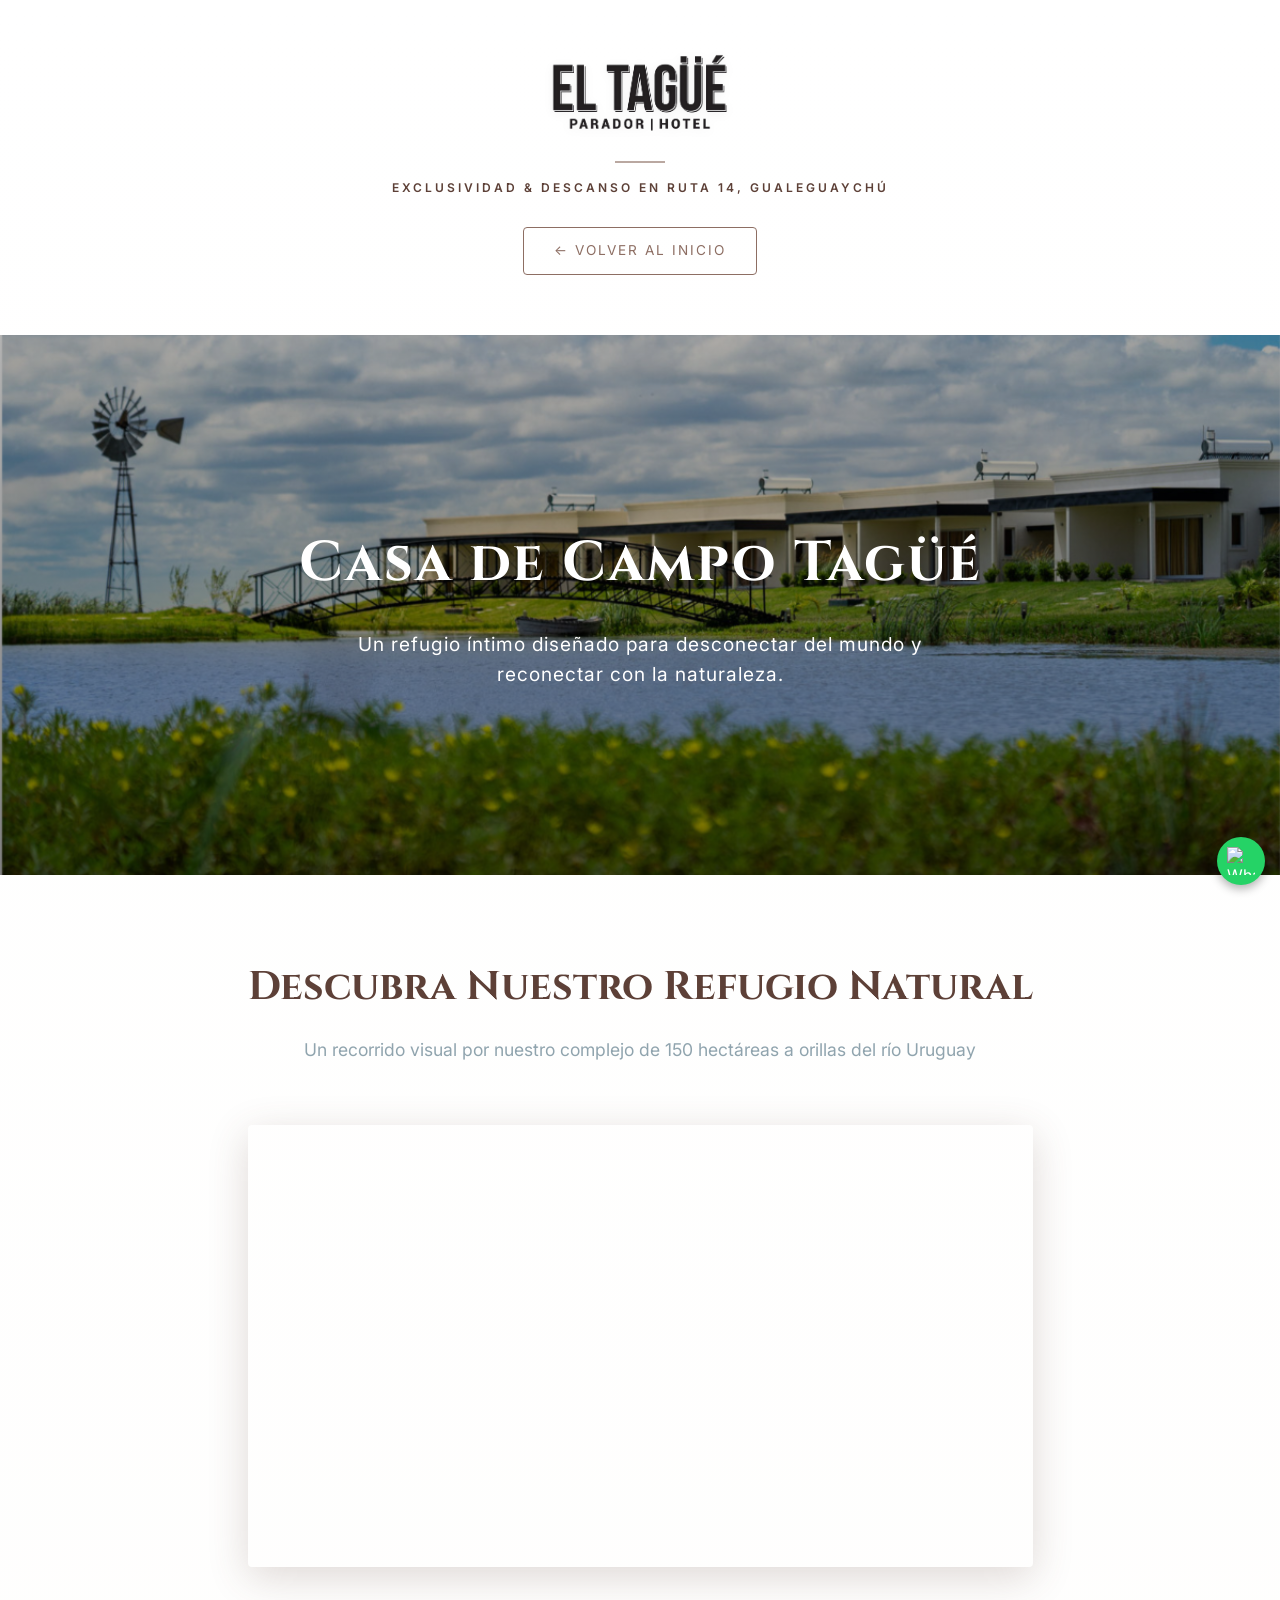
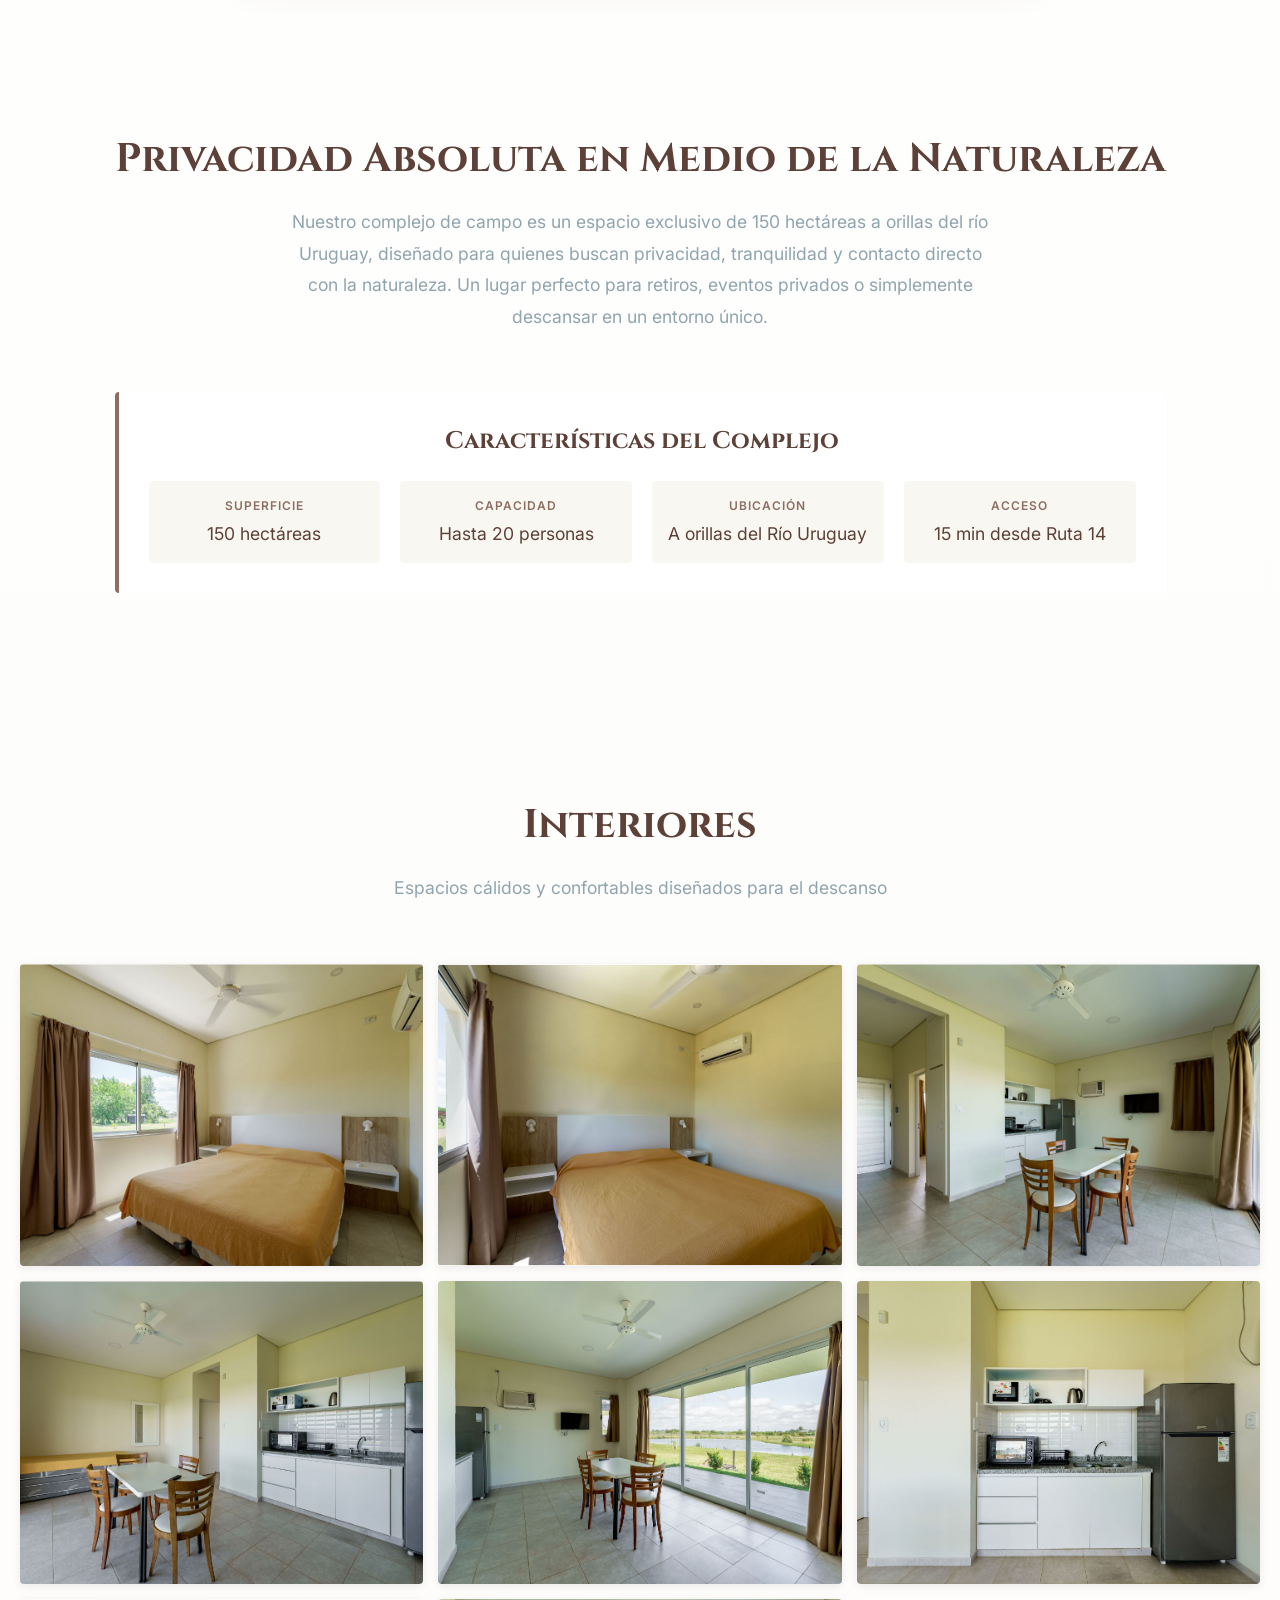
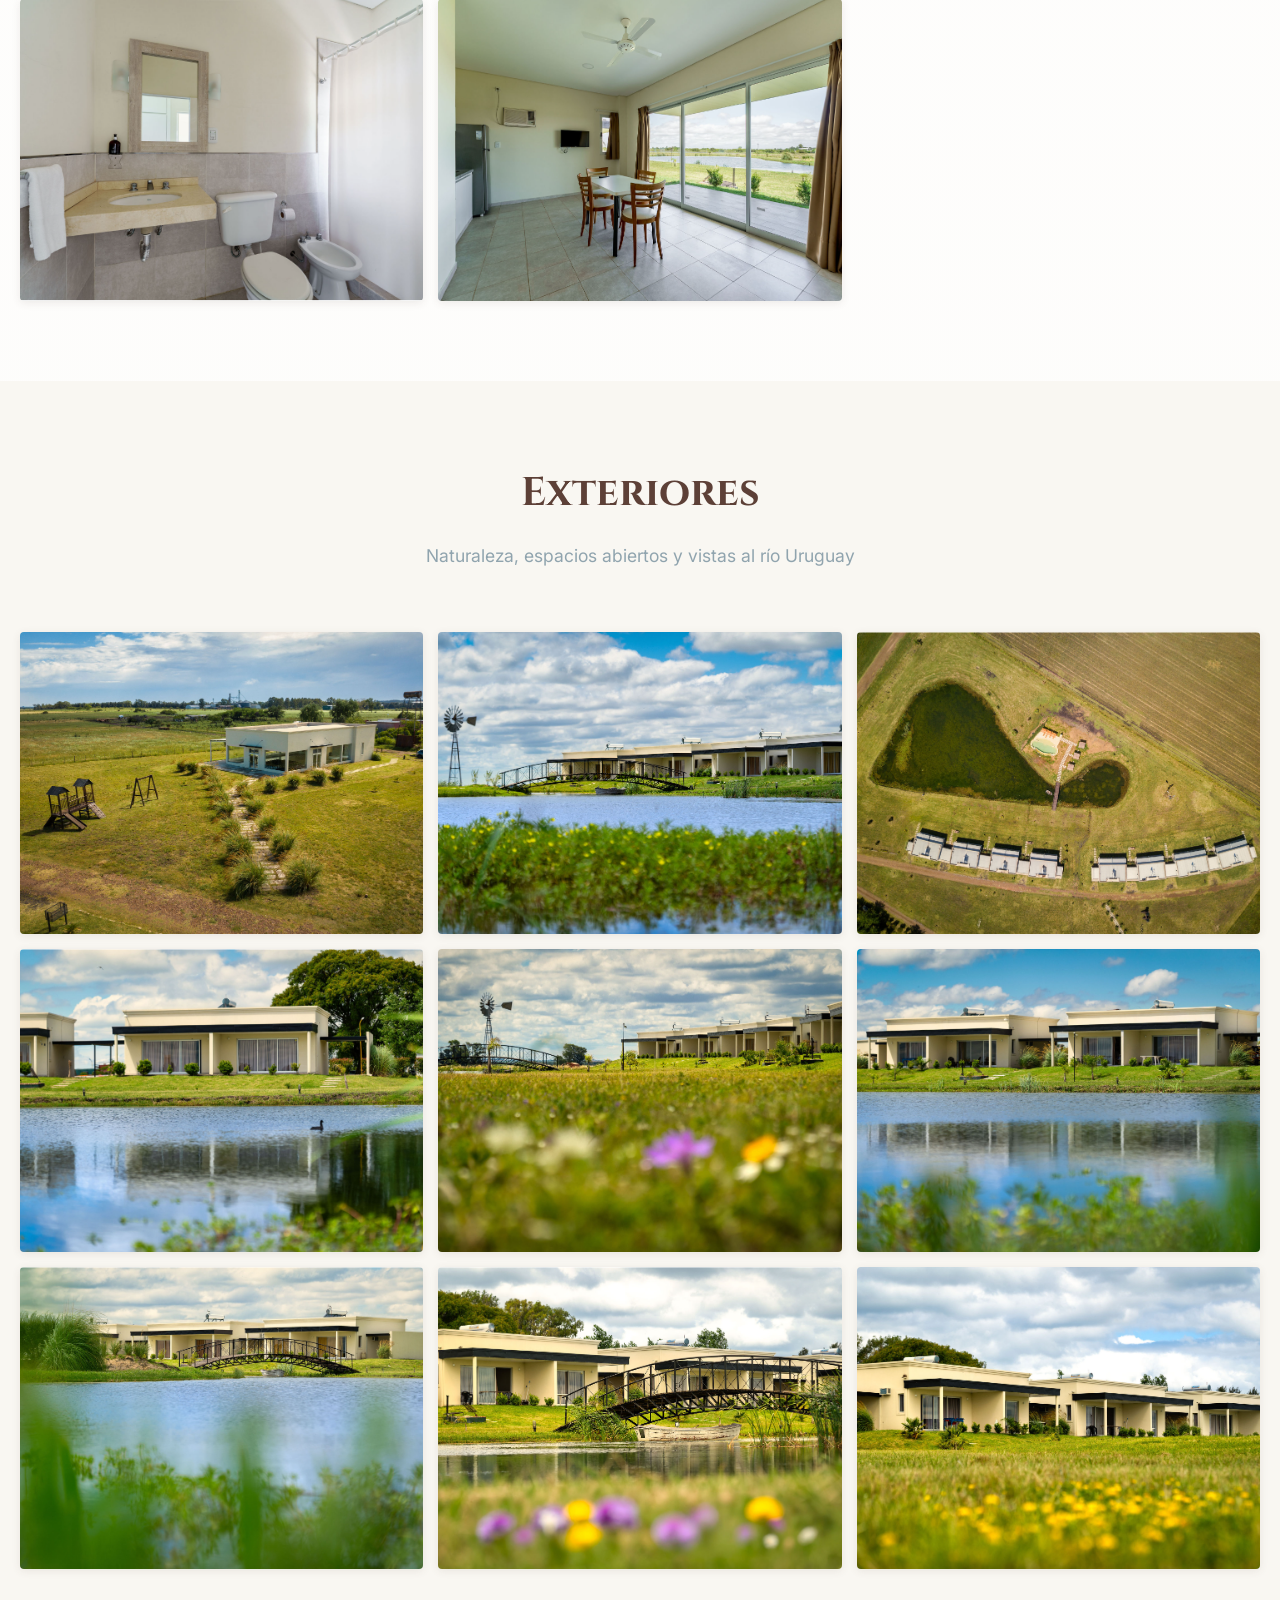
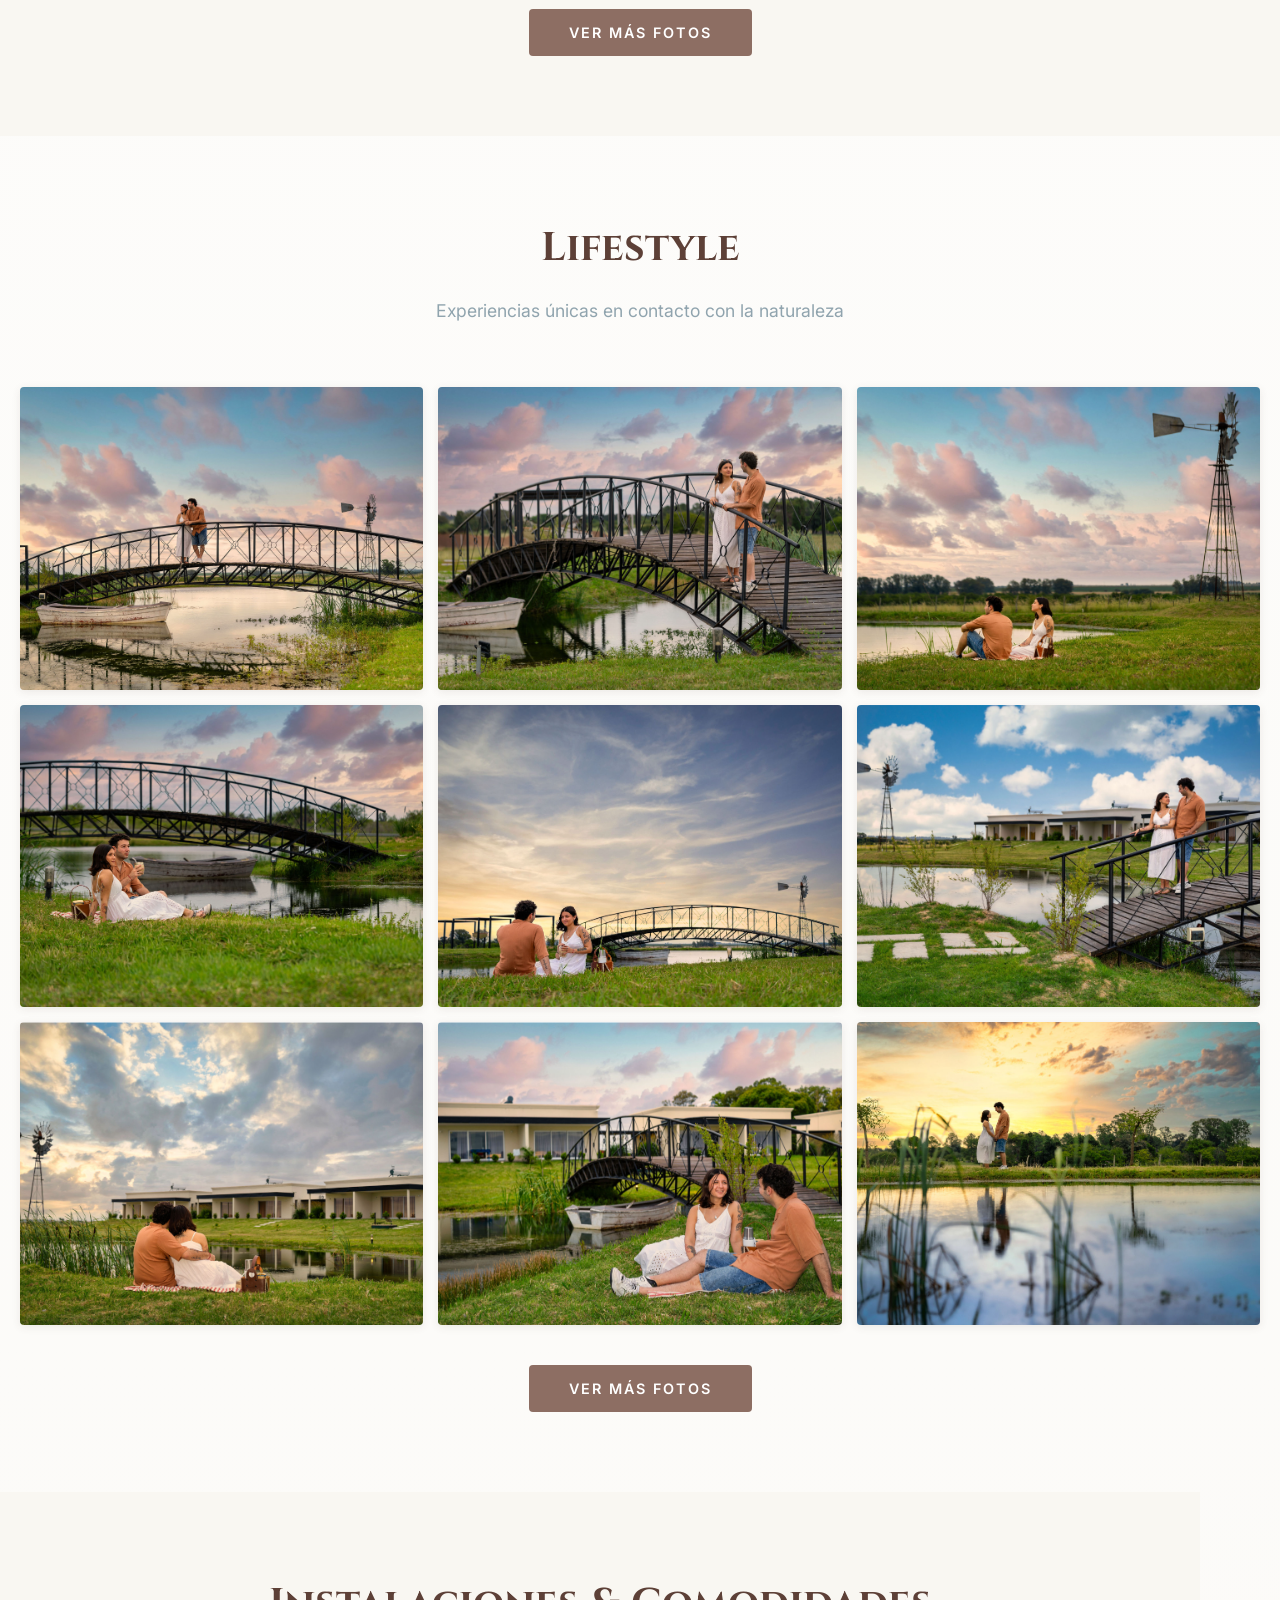
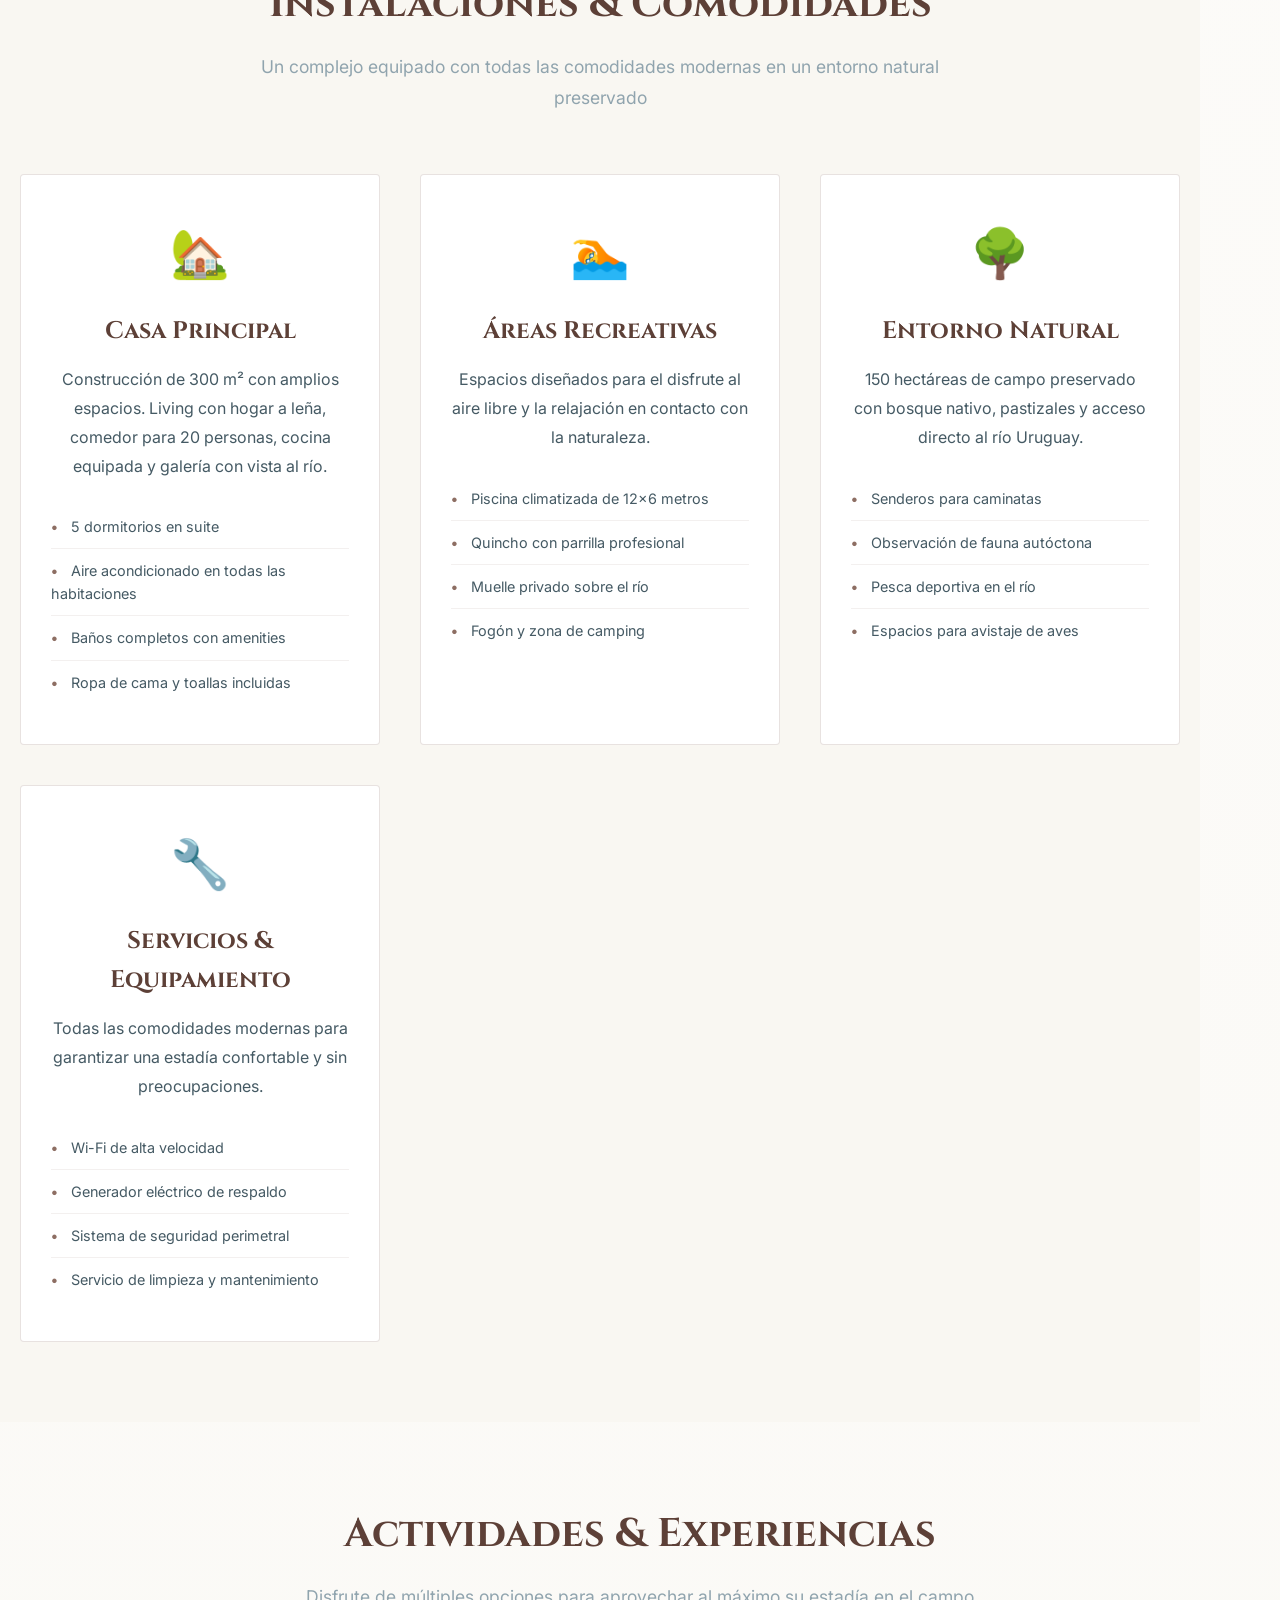
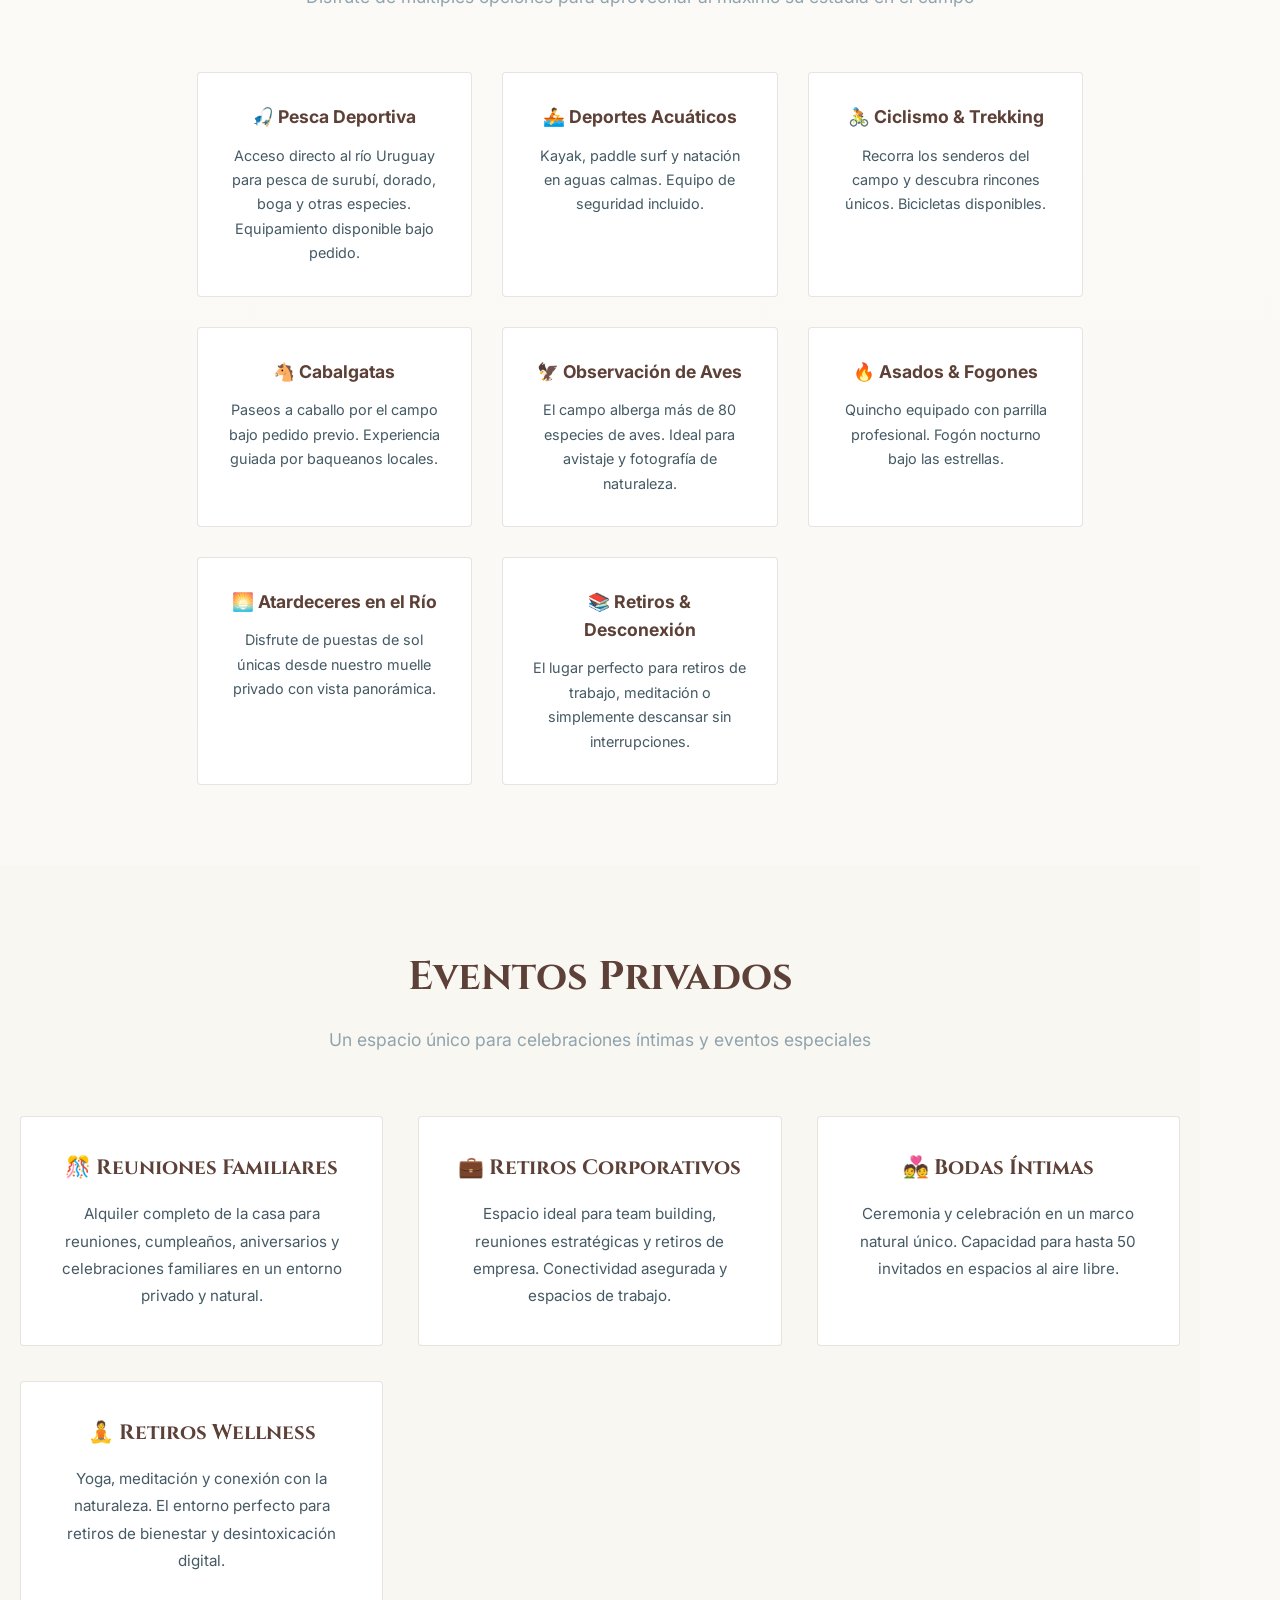
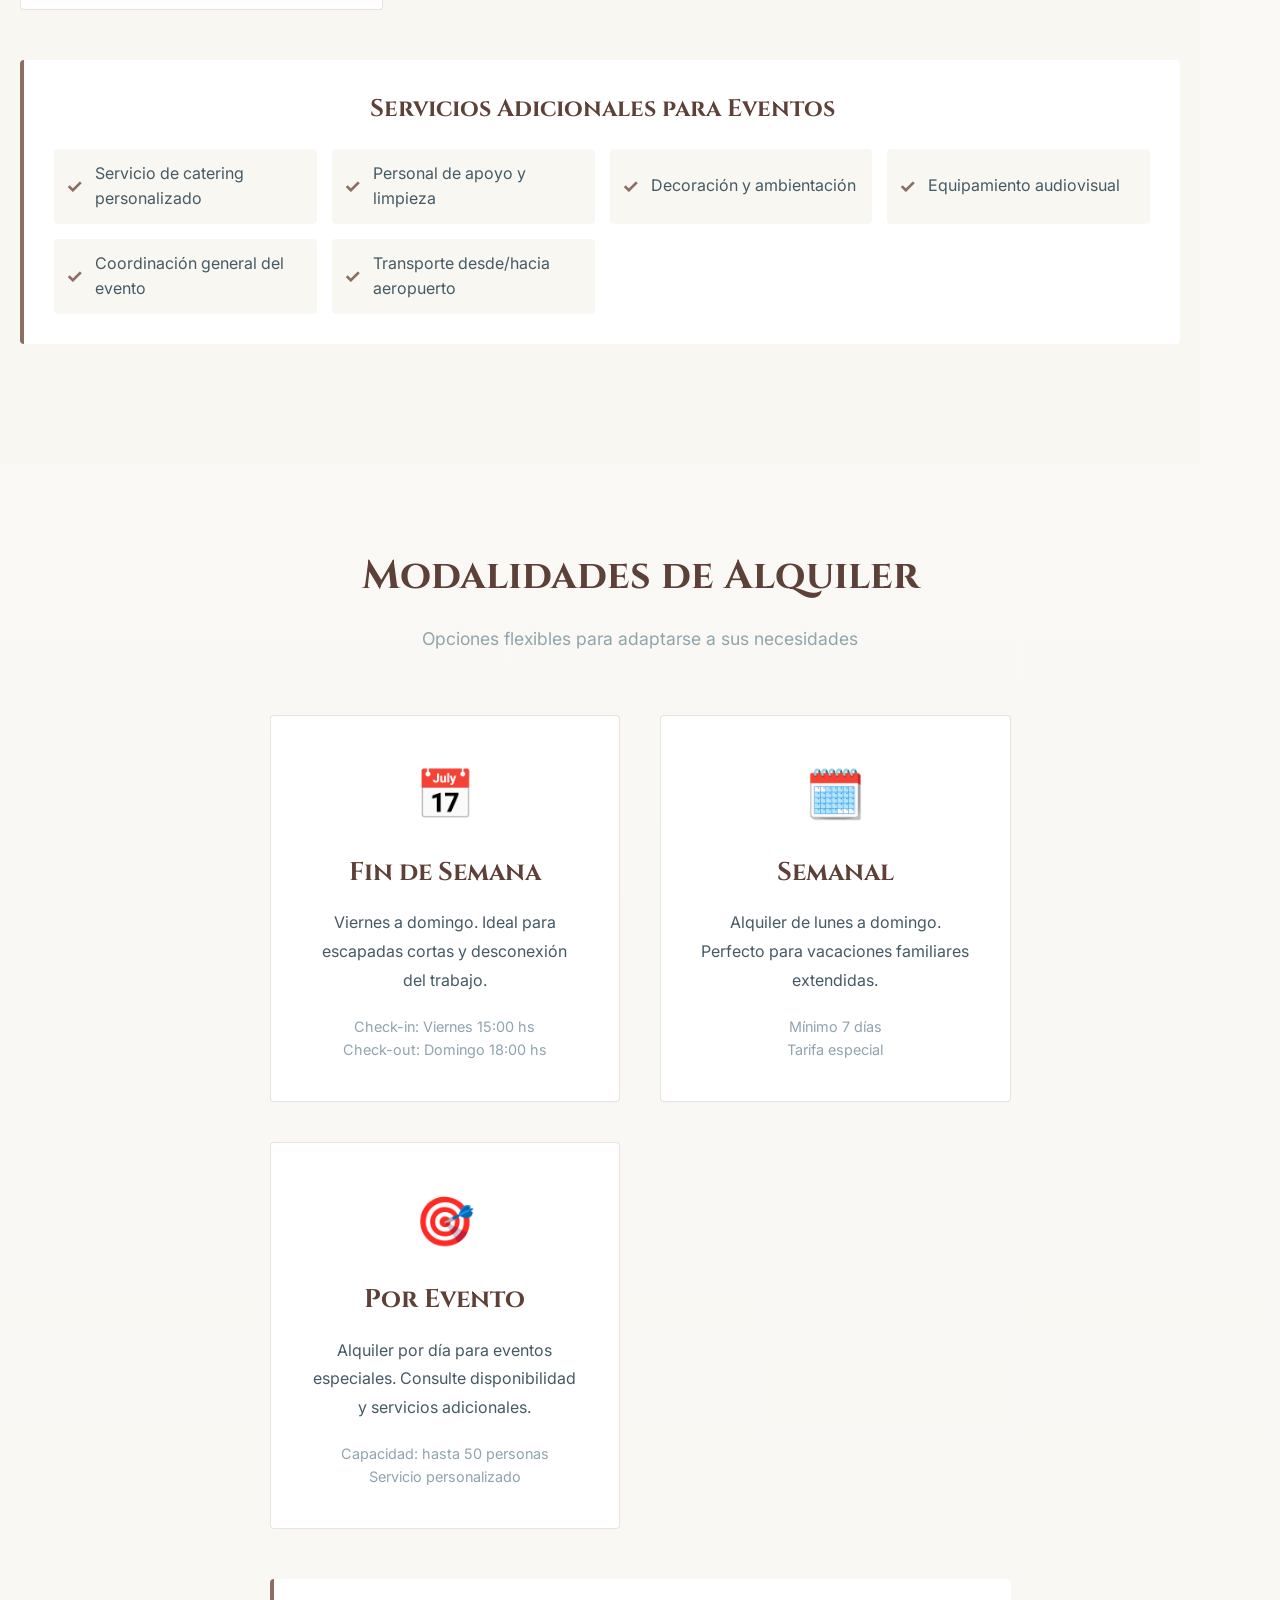
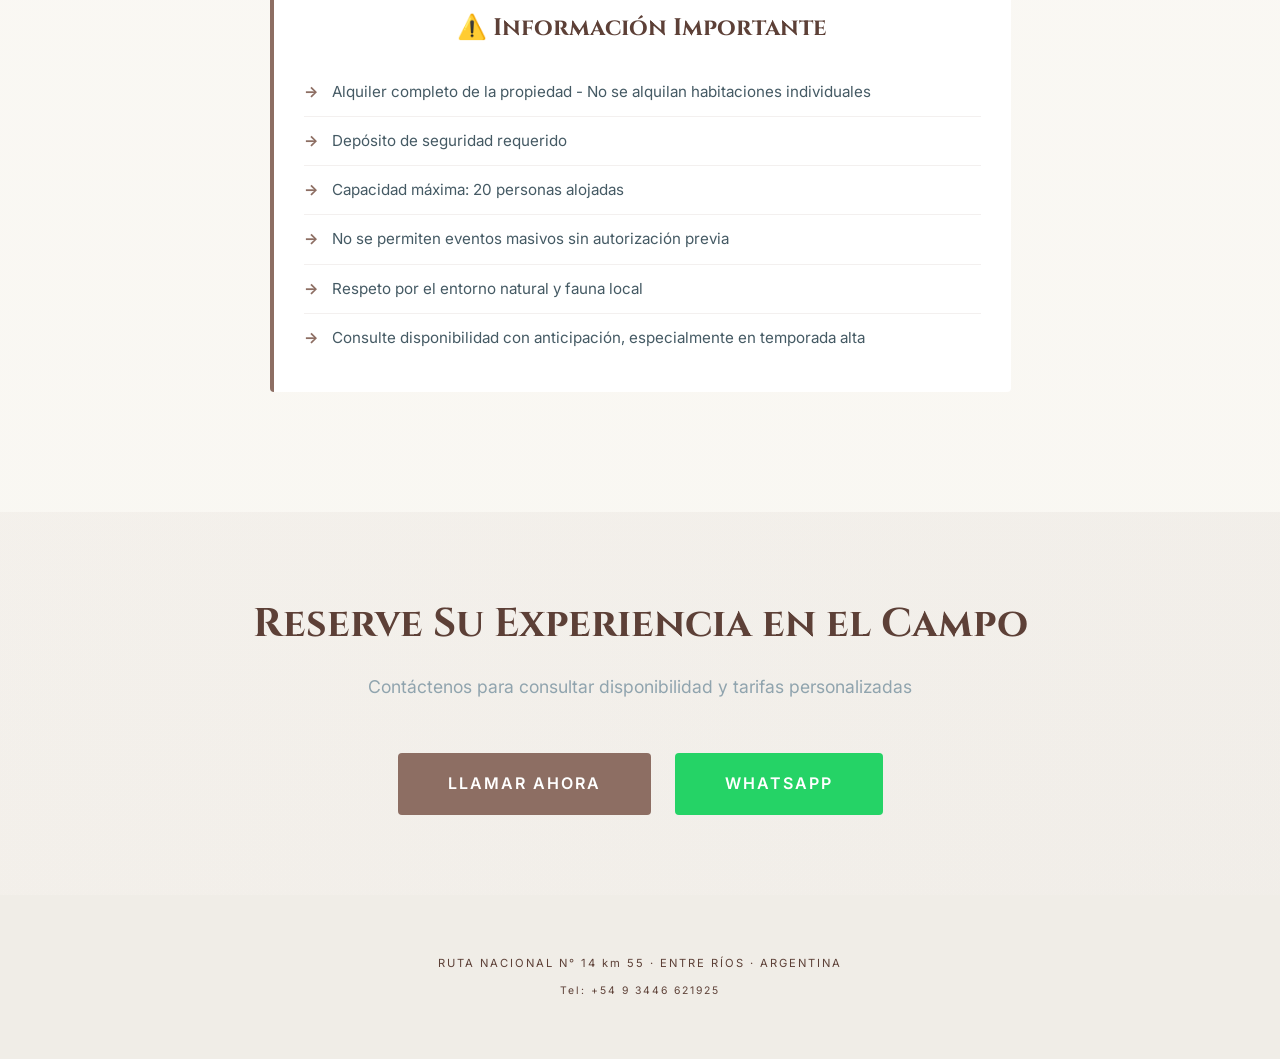
==== commit 4c19adbe: "button Wp" ====
--- a/casa-de-campo.html
+++ b/casa-de-campo.html
@@ -615,5 +615,9 @@
         });
     </script>
 
+    <a href="https://wa.me/5491123456789" class="btn-whatsapp" target="_blank">
+   <img src="https://upload.wikimedia.org/wikipedia/commons/6/6b/WhatsApp.svg" alt="WhatsApp">
+</a>
+
 </body>
 </html>
--- a/styles.css
+++ b/styles.css
@@ -1038,6 +1038,33 @@
     right: 30px;
 }
 
+.btn-whatsapp {
+    position: fixed;
+    width: 48px;  /* Tamaño reducido */
+    height: 48px; /* Tamaño reducido */
+    bottom: 15px; /* Un poco más cerca del borde */
+    right: 15px;
+    background-color: #25d366;
+    color: #FFF;
+    border-radius: 50%; /* Círculo perfecto */
+    display: flex;
+    align-items: center;
+    justify-content: center;
+    box-shadow: 0px 4px 10px rgba(0,0,0,0.3);
+    z-index: 1000;
+    transition: all 0.3s ease;
+}
+
+.btn-whatsapp img {
+    width: 28px; /* El logo también se achica */
+    height: 28px;
+}
+
+/* Efecto sutil al tocarlo */
+.btn-whatsapp:active {
+    transform: scale(0.9);
+}
+
 @media (max-width: 768px) {
     .modal-close {
         top: 15px;
@@ -1063,6 +1090,8 @@
         font-size: 0.85rem;
         padding: 10px 20px;
     }
+
+
 }
 
 /* ================================
